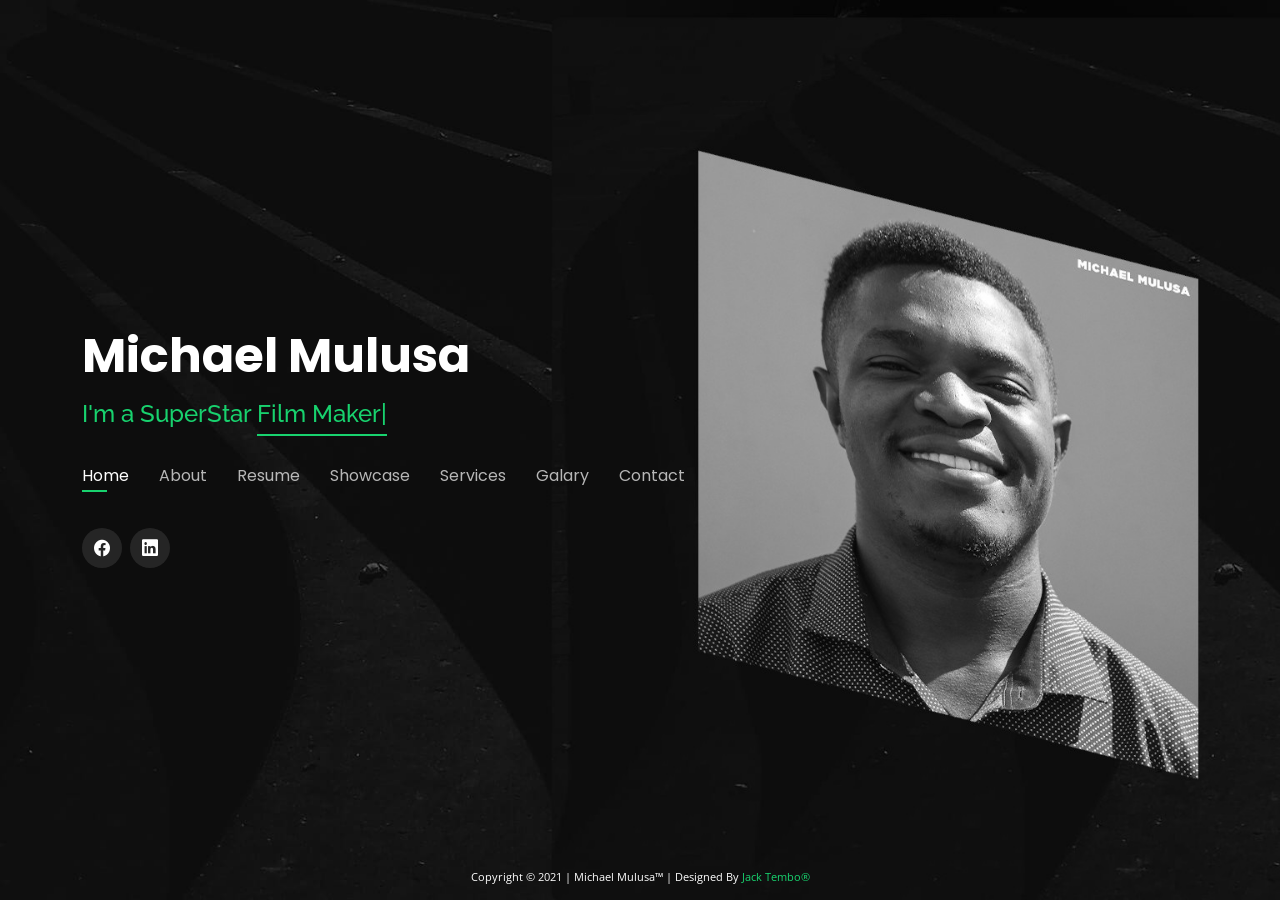
==== index.html @ eb01495d "adding typing text effect" ====
<!DOCTYPE html>
<html lang="en">

<head>
  <meta charset="utf-8">
  <meta content="width=device-width, initial-scale=1.0" name="viewport">

  <title>Michael Mulusa</title>
  <meta content="" name="description">
  <meta content="" name="keywords">

  <!-- Favicons -->
  <link href="assets/img/favicon.ico" rel="icon">
  <link href="assets/img/favicon.ico" rel="apple-touch-icon">

  <!-- Google Fonts -->
  <link href="https://fonts.googleapis.com/css?family=Open+Sans:300,300i,400,400i,600,600i,700,700i|Raleway:300,300i,400,400i,500,500i,600,600i,700,700i|Poppins:300,300i,400,400i,500,500i,600,600i,700,700i" rel="stylesheet">

  <!-- Vendor CSS Files -->
  <link href="assets/vendor/bootstrap/css/bootstrap.min.css" rel="stylesheet">
  <link href="assets/vendor/bootstrap-icons/bootstrap-icons.css" rel="stylesheet">
  <link href="assets/vendor/boxicons/css/boxicons.min.css" rel="stylesheet">
  <link href="assets/vendor/glightbox/css/glightbox.min.css" rel="stylesheet">
  <link href="assets/vendor/remixicon/remixicon.css" rel="stylesheet">
  <link href="assets/vendor/swiper/swiper-bundle.min.css" rel="stylesheet">

  <!-- Main CSS File -->
  <link href="assets/css/style.css" rel="stylesheet">

  <!-- =======================================================
  * Web Name: Michael Mulusa's site - v1.0.0
  * Developer URL: https://www.jacktembo.com
  * Author: Jack Tembo
  * License: https://www.jacktembo.com
  ======================================================== -->
</head>

<style>
.contact-link {
  color: lightgrey;
}

td, th {
  border: 1px solid grey;
  padding: 0.05rem;
  text-align: center;
}
th {
  color: #18d26e;
}
</style>

<body>

  <!-- ======= Header ======= -->
  <header id="header">
    <div class="container">

      <h1><a href="index.html">Michael Mulusa</a></h1>
      <!-- Uncomment below if you prefer to use an image logo -->
      <!-- <a href="index.html" class="mr-auto"><img src="assets/img/logo.png" alt="" class="img-fluid"></a> -->
      <h2 class="">I'm a SuperStar <span class="typeText"></span></h2>

      <nav id="navbar" class="navbar">
        <ul>
          <li><a class="nav-link active" href="#header">Home</a></li>
          <li><a class="nav-link" href="#about">About</a></li>
          <li><a class="nav-link" href="#resume">Resume</a></li>
          <li><a class="nav-link" href="#reel">Showcase</a></li>
          <li><a class="nav-link" href="#services">Services</a></li>
          <li><a class="nav-link" href="#portfolio">Galary</a></li>
          <li><a class="nav-link" href="#contact">Contact</a></li>
        </ul>
        <i class="bi bi-list mobile-nav-toggle"></i>
      </nav><!-- .navbar -->

      <div class="social-links">
        <a href="https://www.facebook.com/MichaelMulusaM" class="facebook"><i class="bi bi-facebook"></i></a>
        <a href="https://www.linkedin.com/in/michael-mulusa-457606136" class="linkedin"><i class="bi bi-linkedin"></i></a>
      </div>

    </div>
  </header><!-- End Header -->

  <!-- ======= About Section ======= -->
  <section id="about" class="about">

    <!-- ======= About Me ======= -->
    <div class="about-me container">

      <div class="section-title">
        <h2>About</h2>
        <p>Learn more about me</p>
      </div>

      <div class="row">
        <div class="col-lg-4" data-aos="fade-right">
          <img src="assets/img/on-mic.jpg" class="img-fluid" alt="">
        </div>
        <div class="col-lg-8 pt-4 pt-lg-0 content" data-aos="fade-left">
          <h3>Film Maker, Speaker &amp; Author</h3>
          <p class="fst-italic">
            Michael Mulusa is a Filmmaker, Speaker, Entrepreneur and Author.
             He has featured on a variety of prominent productions such as Zuba, 
             Mpali, as well as Butuku, just to highlight a few. He is the producer
              of Imizwa – a short film that was selected for the Jordanian international
               film festivals and London lift off film festival. Michael Mulusa is 
               the writer of Mahali Pa Kuzaliwa, a film about maternal health that will be shot in
                Kenya this year. The film has won an international grant. Michael has received
                recognitions(grants) from Africa No – Filter.
          </p>
          <div class="row">
            <div class="col-lg-6">
              <ul>
                <li><i class="bi bi-chevron-right"></i> <strong>Nationality:</strong> <span>Zambian</span></li>
                <li><i class="bi bi-chevron-right"></i> <strong>Website:</strong> <span>www.michaelmulusa.com</span></li>
                <li><i class="bi bi-chevron-right"></i> <strong>Phone:</strong> <span>+260972037281</span></li>
                <li><i class="bi bi-chevron-right"></i> <strong>City:</strong> <span>Lusaka 10101, Zambia</span></li>
              </ul>
            </div>
            <div class="col-lg-6">
              <ul>
                <li><i class="bi bi-chevron-right"></i> <strong>Occupation:</strong> <span>Actor</span></li>
                <li><i class="bi bi-chevron-right"></i> <strong>Featured Film:</strong> <span>Mahhali Pa Kuzaliwa</span></li>
                <li><i class="bi bi-chevron-right"></i> <strong>PhEmailone:</strong> <span>micmulusa@gmail.com</span></li>
                <li><i class="bi bi-chevron-right"></i> <strong>Freelance:</strong> <span>Available</span></li>
              </ul>
            </div>
          </div>
          <p>
            <h3>Commercial Adverts</h3>
            Michael has been in the scenes of working with world class Companies
            such as Airtel Telecommunications, Zanaco Bank, Tradekings Groups and
            many others, to produce Commercial prodcut adverts. He has helped large
            companies outgrow their competitors by producing engaging yet attentive
            commercial adverts. This has marked the appearance of Michael Mulusa on
            various Television Platforms. In addition, He has doubly featured on 
            Mphali (DSTV), Zuba, Mushala and Amooye TV series. On the empasis, He is 
            at the retrival on ZNBC production hit series: Butuku - Season 1.
          </p>
        </div>
      </div>

    </div><!-- End About Me -->

    <!-- ======= Counts ======= -->
    <div class="counts container">

      <div class="row">

        <div class="col-lg-3 col-md-6">
          <div class="count-box">
            <i class="bi bi-emoji-smile"></i>
            <span>Actor</span>
            <p>Film Maker</p>
          </div>
        </div>

        <div class="col-lg-3 col-md-6 mt-5 mt-md-0">
          <div class="count-box">
            <i class="bi bi-journal-richtext"></i>
            <span>Writer</span>
        
            <p>Author</p>
          </div>
        </div>

        <div class="col-lg-3 col-md-6 mt-5 mt-lg-0">
          <div class="count-box">
            <i class="bi bi-headset"></i>
            <span>Speaker</span>
            
            <p>Motivational Speaker</p>
          </div>
        </div>

        <div class="col-lg-3 col-md-6 mt-5 mt-lg-0">
          <div class="count-box">
            <i class="bi bi-award"></i>
            <span>Short Film</span>
            
            <p>received Award</p>
          </div>
        </div>

      </div>

    </div><!-- End Counts -->

    <!-- ======= Skills  ======= -->
    <div class="skills container">

      <div class="section-title">
        <h2>Skills</h2>
      </div>

      <div class="row skills-content">

        <div class="col-lg-6">

          <div class="progress">
            <span class="skill">Public Speaking <i class="val"></i></span>
            <div class="progress-bar-wrap">
              <div class="progress-bar" role="progressbar" aria-valuenow="100" aria-valuemin="100" aria-valuemax="100"></div>
            </div>
          </div>

          <div class="progress">
            <span class="skill">Rapping <i class="val"></i></span>
            <div class="progress-bar-wrap">
              <div class="progress-bar" role="progressbar" aria-valuenow="100" aria-valuemin="0" aria-valuemax="100"></div>
            </div>
          </div>

          <div class="progress">
            <span class="skill">Quality Communication Skills <i class="val"></i></span>
            <div class="progress-bar-wrap">
              <div class="progress-bar" role="progressbar" aria-valuenow="100" aria-valuemin="0" aria-valuemax="100"></div>
            </div>
          </div>

        </div>

        <div class="col-lg-6">

          <div class="progress">
            <span class="skill">Footbal <i class="val"></i></span>
            <div class="progress-bar-wrap">
              <div class="progress-bar" role="progressbar" aria-valuenow="100" aria-valuemin="0" aria-valuemax="100"></div>
            </div>
          </div>

          <div class="progress">
            <span class="skill">Script Writing <i class="val"></i></span>
            <div class="progress-bar-wrap">
              <div class="progress-bar" role="progressbar" aria-valuenow="100" aria-valuemin="0" aria-valuemax="100"></div>
            </div>
          </div>

          <div class="progress">
            <span class="skill">Film Directing <i class="val"></i></span>
            <div class="progress-bar-wrap">
              <div class="progress-bar" role="progressbar" aria-valuenow="100" aria-valuemin="0" aria-valuemax="100"></div>
            </div>
          </div>

        </div>

      </div>

    </div><!-- End Skills -->

    <!-- ======= Interests ======= -->
    <div class="interests container">

      <div class="section-title">
        <h2>Interests</h2>
      </div>

      <div class="row">
        <div class="col-lg-3 col-md-4">
          <div class="icon-box">
            <i class="ri-store-line" style="color: #ffbb2c;"></i>
            <h3>Photography</h3>
          </div>
        </div>
        <div class="col-lg-3 col-md-4 mt-4 mt-md-0">
          <div class="icon-box">
            <i class="ri-bar-chart-box-line" style="color: #5578ff;"></i>
            <h3>Video Adventure</h3>
          </div>
        </div>
        <div class="col-lg-3 col-md-4 mt-4 mt-md-0">
          <div class="icon-box">
            <i class="ri-calendar-todo-line" style="color: #e80368;"></i>
            <h3>Drama</h3>
          </div>
        </div>
        <div class="col-lg-3 col-md-4 mt-4 mt-lg-0">
          <div class="icon-box">
            <i class="ri-paint-brush-line" style="color: #e361ff;"></i>
            <h3>Comedy</h3>
          </div>
        </div>
        <div class="col-lg-3 col-md-4 mt-4">
          <div class="icon-box">
            <i class="ri-database-2-line" style="color: #47aeff;"></i>
            <h3>Career Talk</h3>
          </div>
        </div>
        <div class="col-lg-3 col-md-4 mt-4">
          <div class="icon-box">
            <i class="ri-gradienter-line" style="color: #ffa76e;"></i>
            <h3>Black Lives Talk</h3>
          </div>
        </div>
        <div class="col-lg-3 col-md-4 mt-4">
          <div class="icon-box">
            <i class="ri-file-list-3-line" style="color: #11dbcf;"></i>
            <h3>Podcasting</h3>
          </div>
        </div>
        <div class="col-lg-3 col-md-4 mt-4">
          <div class="icon-box">
            <i class="ri-price-tag-2-line" style="color: #4233ff;"></i>
            <h3>Life Balancing</h3>
          </div>
        </div>

    </div><!-- End Interests -->

    <!-- ======= Testimonials ======= -->
    <div class="testimonials container">

      <div class="section-title">
        <h2>Patners</h2>
      </div>

      <div class="testimonials-slider swiper-container" data-aos="fade-up" data-aos-delay="100">
        <div class="swiper-wrapper">

          <div class="swiper-slide">
            <div class="testimonial-item">
              <p>
                <i class="bx bxs-quote-alt-left quote-icon-left"></i>
                Proin iaculis purus consequat sem cure digni ssim donec porttitora entum suscipit rhoncus. Accusantium quam, ultricies eget id, aliquam eget nibh et. Maecen aliquam, risus at semper.
                <i class="bx bxs-quote-alt-right quote-icon-right"></i>
              </p>
              <img src="assets/img/me.jpg" class="testimonial-img" alt="">
              <h3>Saul Goodman</h3>
              <h4>Ceo &amp; Founder</h4>
            </div>
          </div><!-- End testimonial item -->

          <div class="swiper-slide">
            <div class="testimonial-item">
              <p>
                <i class="bx bxs-quote-alt-left quote-icon-left"></i>
                Export tempor illum tamen malis malis eram quae irure esse labore quem cillum quid cillum eram malis quorum velit fore eram velit sunt aliqua noster fugiat irure amet legam anim culpa.
                <i class="bx bxs-quote-alt-right quote-icon-right"></i>
              </p>
              <img src="assets/img/testimonials/testimonials-2.jpg" class="testimonial-img" alt="">
              <h3>Sara Wilsson</h3>
              <h4>Designer</h4>
            </div>
          </div><!-- End testimonial item -->

          <div class="swiper-slide">
            <div class="testimonial-item">
              <p>
                <i class="bx bxs-quote-alt-left quote-icon-left"></i>
                Enim nisi quem export duis labore cillum quae magna enim sint quorum nulla quem veniam duis minim tempor labore quem eram duis noster aute amet eram fore quis sint minim.
                <i class="bx bxs-quote-alt-right quote-icon-right"></i>
              </p>
              <img src="assets/img/testimonials/testimonials-3.jpg" class="testimonial-img" alt="">
              <h3>Jena Karlis</h3>
              <h4>Store Owner</h4>
            </div>
          </div><!-- End testimonial item -->

          <div class="swiper-slide">
            <div class="testimonial-item">
              <p>
                <i class="bx bxs-quote-alt-left quote-icon-left"></i>
                Fugiat enim eram quae cillum dolore dolor amet nulla culpa multos export minim fugiat minim velit minim dolor enim duis veniam ipsum anim magna sunt elit fore quem dolore labore illum veniam.
                <i class="bx bxs-quote-alt-right quote-icon-right"></i>
              </p>
              <img src="assets/img/testimonials/testimonials-4.jpg" class="testimonial-img" alt="">
              <h3>Matt Brandon</h3>
              <h4>Freelancer</h4>
            </div>
          </div><!-- End testimonial item -->

          <div class="swiper-slide">
            <div class="testimonial-item">
              <p>
                <i class="bx bxs-quote-alt-left quote-icon-left"></i>
                Quis quorum aliqua sint quem legam fore sunt eram irure aliqua veniam tempor noster veniam enim culpa labore duis sunt culpa nulla illum cillum fugiat legam esse veniam culpa fore nisi cillum quid.
                <i class="bx bxs-quote-alt-right quote-icon-right"></i>
              </p>
              <img src="assets/img/testimonials/testimonials-5.jpg" class="testimonial-img" alt="">
              <h3>John Larson</h3>
              <h4>Entrepreneur</h4>
            </div>
          </div><!-- End testimonial item -->

        </div>
        <div class="swiper-pagination"></div>
      </div>

      <div class="owl-carousel testimonials-carousel">

      </div>

    </div><!-- End Testimonials  -->

  </section><!-- End About Section -->

  <!-- ======= Resume Section ======= -->
  <section id="resume" class="resume">
    <div class="container">

      <div class="section-title">
        <h2>Resume</h2>
        <p>Check My Resume</p>
      </div>

      <div class="row">
        <div class="col-lg-6">
          <h3 class="resume-title">Sumary</h3>
          <div class="resume-item pb-0">
            <h4>Television</h4>
            <p><em>Innovative and deadline-driven Film Maker with ultimate years of experience in public speaking and producing world-centered films & Commercials from initial concept to final, polished deliverable.</em></p>
            <p>
            <table>
              <th>Adventure</th>
              <th>Role</th>
              <th>Director Network</th>
              <tr>
                <td>Zuba Season 3</td>
                <td>Guest Star</td>
                <td>Nancy Handabile - Zambezi M.</td>
              </tr>
              <tr>
                <td>Zuba Season 4</td>
                <td>Guest Star</td>
                <td>Mark Mwanamwalye ZM.</td>
              </tr>
              <tr>
                <td>Mpali Season 2</td>
                <td>Guest Star</td>
                <td>Frank Sibbuku - Zambezi Magic</td>
              </tr>
              <tr>
                <td>Butuku Season 1</td>
                <td>Recurring</td>
                <td>Henry J. Sakala - ZNBC</td>
              </tr>
              <tr>
                <td>The Boss Season 1</td>
                <td>Recurring</td>
                <td>Isaac Phiri - Zambezi Magic</td>
              </tr>
              <tr>
                <td>Amooye Season 2</td>
                <td>Recurring</td>
                <td>Zambezi Magic</td>
              </tr>
            </table>
            </p>
            <p>
              <div class="radio">
                <p>
                  <h4>Radio Broadcasts</h4>
                </p>
                <table>
                  <th>Adventure</th>
                  <th>Role</th>
                  <th>Network</th>
                  <tr>
                    <td>Early Childhood Marriage Audio Drama</td>
                    <td>Writer & Producer</td>
                    <td>Good Neighbours Zambia NGO</td>
                  </tr>
                  <tr>
                    <td>Peer Pressure Audio Drama</td>
                    <td>Writer & Producer</td>
                    <td>Good Neighbours Zambia NGO<td>
                  </tr>
                  <tr>
                    <td>Early Pregnancy Audio Drama</td>
                    <td>Writer & Producer</td>
                    <td>Good Neighbours Zambia NGO</td>
                  </tr>
                  <tr>
                    <td>Defilement Audio Drama</td>
                    <td>Writer & Producer</td>
                    <td>Good Neighbours Zambia NGO</td>
                  </tr>
                  <tr>
                    <td>Puberty & Importance of Educatio AID</td>
                    <td>Writer & Producer</td>
                    <td>Good Neighbours Zambia NGO</td>
                  </tr>
                  <tr>
                    <td>Substance Abuse Audio Drama</td>
                    <td>Writer & Producer</td>
                    <td>Good Neighbours Zambia NGO</td>
                  </tr>
                  <tr>
                    <td>Careers And Jingo</td>
                    <td>Voice Over Artist</td>
                    <td>UNZA Radio</td>
                  </tr>
                </table>
              </div>
            </p>
          </div>

          <h3 class="resume-title">Training</h3>
          <div class="resume-item">
            <h4>Script Writting</h4>
            <h5>Youth Film Platform (Kenya)</h5>
            <p><em>Instructor: Rachael Njeri Wainaina</em></p>
          </div>
          <div class="resume-item">
            <h4>Directing</h4>
            <h5>Youth Film Platform (Kenya)</h5>
            <p><em>Instructor: Femi Okedore</em></p>
          </div>
          <div class="resume-item">
            <h4>Acting</h4>
            <h5>Youth Film Platform (Kenya)</h5>
            <p><em>Instructor: Rachael Njeri Wainaina</em></p>
          </div>
          <div class="resume-item">
            <h4>Career Management</h4>
            <h5>HollyWood Winners Circle</h5>
            <p><em>Instructor: Wendy Alane Wright</em></p>
          </div>
          
        </div>
        <div class="col-lg-6">
          <h3 class="resume-title">Ultimate Involvement</h3>
          <div class="resume-item">
            <h4>Film</h4>
            <h5>Featured Films/Videos</h5>
            <p><em>Fim Productions involved</em></p>
            <p>
              <table>
                <th>Adventure</th>
                <th>Role</th>
                <th>Network</th>
                <tr>
                  <td>Mahhali Pa Kuzaliwa (Birthplace)</td>
                  <td>Writer</td>
                  <td>Youth Film Platform Africa</td>
                </tr>
                <tr>
                  <td>Can They See Us</td>
                  <td>Supporting</td>
                  <td>Centinental Media</td>
                </tr>
                <tr>
                  <td>Msitu</td>
                  <td>Supporting</td>
                  <td>Youth Film Platform Africa</td>
                </tr>
                <tr>
                  <td>IMIZWA</td>
                  <td>Lead</td>
                  <td>LOLLYPOPS & SHERBET</td>
                </tr>
                <tr>
                  <td>Mushala 2</td>
                  <td>Supporting</td>
                  <td>Muvi TV</td>
                </tr>
                <tr>
                  <td>IMIZWA</td>
                  <td>Director</td>
                  <td>LOLLYPOPS & SHERBET</td>
                </tr>
                <tr>
                  <td>IMIZWA</td>
                  <td>Writer</td>
                  <td>LOLLYPOPS & SHERBET</td>
                </tr>
              </table>
            </p>
          </div>
          <div class="resume-item">
            <h4>advert Commercials</h4>
            <h5>Commercials For Companies & Organizations</h5>
            <p><em>Below are some of the featured Commercials</em></p>
            <p>
            <table>
              <th>Adventure</th>
              <th>Role</th>
              <th>Network</th>
              <tr>
                <td>Airtel 4G Commercial and Billboard</td>
                <td>Co-Star</td>
                <td>Kenny Mumba - Ogilvy Zambia</td>
              </tr>
              <tr>
                <td>Zanaco Commercial</td>
                <td>Lead</td>
                <td>B Block House Media</td>
              </tr>
              <tr>
                <td>Trade Kings Vatra Commercial</td>
                <td>Co-Star</td>
                <td>Giraff Media</td>
              </tr>
              <tr>
                <td>USAID Covid-19 Commercial Movie</td>
                <td>Guest Star</td>
                <td>Kulinji Makowane – 365 Media</td>
              </tr>
              <tr>
                <td>DSTV - Mwatipanga</td>
                <td>Guest Star</td>
                <td>Centinental Media</td>
              </tr>
            </table>
            </p>
          </div>
          <div class="resume-item">
            <h4>Other</h4>
            <h5>Other Involvements</h5>
            <p><em>Some of the Involvements Michael has been part of</em></p>
            <p>
            <table>
              <th>Adventure</th>
              <th>Role</th>
              <th>Network</th>
              <tr>
                <td>Motivational Speech</td>
                <td>Guest Speaker</td>
                <td>QTV</td>
              </tr>
              <tr>
                <td>Motivational Speech</td>
                <td>Guest Speaker</td>
                <td>Life TV</td>
              </tr>
              <tr>
                <td>Advocacy</td>
                <td>Hub Lead</td>
                <td>Global Platform - Action Aid Zambia</td>
              </tr>
              <tr>
                <td>YALDA</td>
                <td>Communication & Publication Team Writer</td>
                <td>Africa (Centinental)</td>
              </tr>
            </table>
            <div class="my-skills">
              <p>
                <h4>Skills/MISC</h4>
              </p>
              <ul>
                <li>Public Speaking</li>
                <li>Playing Soccer</li>
                <li>Rapping</li>
                <li>Good With Dogs</li>
                <li>Good With Kids</li>
                <li>Good Communication Skills</li>
              </ul>
            </div>
            </p>
          </div>
        </div>
      </div>

    </div>
  </section><!-- End Resume Section -->

  <!-- ======= Reel Section -->
  <section class="reel" id="reel">
    <div class="parent">
      <div class="video-player">
        <iframe  src="https://www.youtube.com/embed/cGGNVXQxeq8" title="YouTube video player" frameborder="0" allow="accelerometer; autoplay; clipboard-write; encrypted-media; gyroscope; picture-in-picture" allowfullscreen></iframe>
      </div>
      <div class="video-player">
        <iframe  src="https://www.youtube.com/embed/VVdDbe3p0xQ" title="YouTube video player" frameborder="0" allow="accelerometer; autoplay; clipboard-write; encrypted-media; gyroscope; picture-in-picture" allowfullscreen></iframe>
      </div>
      <div class="video-player">
        <iframe  src="https://www.youtube.com/embed/MSpA6pO9o3U" title="YouTube video player" frameborder="0" allow="accelerometer; autoplay; clipboard-write; encrypted-media; gyroscope; picture-in-picture" allowfullscreen></iframe>
      </div>
      <div class="video-player">
        <iframe  src="https://www.youtube.com/embed/n2kLSyvbetc" title="YouTube video player" frameborder="0" allow="accelerometer; autoplay; clipboard-write; encrypted-media; gyroscope; picture-in-picture" allowfullscreen></iframe>
      </div>
      <div class="video-player">
        <iframe  src="https://www.youtube.com/embed/HnDjfMDQnn4" title="YouTube video player" frameborder="0" allow="accelerometer; autoplay; clipboard-write; encrypted-media; gyroscope; picture-in-picture" allowfullscreen></iframe>
      </div>
      <div class="video-player">
        <iframe  src="https://www.youtube.com/embed/ZNPmWg7-2TI" title="YouTube video player" frameborder="0" allow="accelerometer; autoplay; clipboard-write; encrypted-media; gyroscope; picture-in-picture" allowfullscreen></iframe>
      </div>
      <div class="video-player">
        <iframe  src="https://www.youtube.com/embed/dIjJBx0B6-M" title="YouTube video player" frameborder="0" allow="accelerometer; autoplay; clipboard-write; encrypted-media; gyroscope; picture-in-picture" allowfullscreen></iframe>
      </div>
      <div class="video-player">
        <iframe  src="https://www.youtube.com/embed/gPEqMPEWfkA" title="YouTube video player" frameborder="0" allow="accelerometer; autoplay; clipboard-write; encrypted-media; gyroscope; picture-in-picture" allowfullscreen></iframe>
      </div>
      <div class="video-player">
        <iframe  src="https://www.youtube.com/embed/vgTptcdNvrw" title="YouTube video player" frameborder="0" allow="accelerometer; autoplay; clipboard-write; encrypted-media; gyroscope; picture-in-picture" allowfullscreen></iframe>
      </div>
      <div class="video-player">
        <iframe  src="https://www.youtube.com/embed/W8a1h0lqm0g" title="YouTube video player" frameborder="0" allow="accelerometer; autoplay; clipboard-write; encrypted-media; gyroscope; picture-in-picture" allowfullscreen></iframe>
      </div>
    </div>
  </section>
  <!-- ======= Services Section ======= -->
  <section id="services" class="services">
    <div class="container">

      <div class="section-title">
        <h2>Services</h2>
        <p>My Services</p>
      </div>

      <div class="row">
        <div class="col-lg-4 col-md-6 d-flex align-items-stretch">
          <div class="icon-box">
            <div class="icon"><i class="bx bxl-dribbble"></i></div>
            <h4><a href="">Public Speaking</a></h4>
            <p>Do you have a Fantastic event and you are looking for a mastermind Speaker?
              no more worries. Book Michael Mulusa for such event.
            </p>
          </div>
        </div>

        <div class="col-lg-4 col-md-6 d-flex align-items-stretch mt-4 mt-md-0">
          <div class="icon-box">
            <div class="icon"><i class="bx bx-file"></i></div>
            <h4><a href="">Film Making</a></h4>
            <p>
              As a telented film maker/director, Michael can create an eye catching Film
              for the purpose of team work.
            </p>
          </div>
        </div>

        <div class="col-lg-4 col-md-6 d-flex align-items-stretch mt-4 mt-lg-0">
          <div class="icon-box">
            <div class="icon"><i class="bx bx-tachometer"></i></div>
            <h4><a href="">Voice Overing</a></h4>
            <p>
              Voice Overs have never been easy. That's where Michael comes to the rescule.
              Hire Michael to spice up your Audio or Video recording.Get to experience
              the Voice-Over-artist with an extraordinary acsent.
            </p>
          </div>
        </div>

        <div class="col-lg-4 col-md-6 d-flex align-items-stretch mt-4">
          <div class="icon-box">
            <div class="icon"><i class="bx bx-world"></i></div>
            <h4><a href="">Motivation Talk</a></h4>
            <p>
              Do you feel that you need to hire someone for a stream of motivation talk?
              well, you are at the right place. Hire Michael for an occassion of motivation
              madness.
            </p>
          </div>
        </div>

        <div class="col-lg-4 col-md-6 d-flex align-items-stretch mt-4">
          <div class="icon-box">
            <div class="icon"><i class="bx bx-slideshow"></i></div>
            <h4><a href="">Drama Making</a></h4>
            <p>
              As someone who has featured in world class Drama Series, Michael can create 
              a drama show that makes everybody stunning.
            </p>
          </div>
        </div>

        <div class="col-lg-4 col-md-6 d-flex align-items-stretch mt-4">
          <div class="icon-box">
            <div class="icon"><i class="bx bx-arch"></i></div>
            <h4><a href="">Advert Creation</a></h4>
            <p>
              With the Ultimate experience of Advert Commercials for large companies and 
              organizations such as TradeKings Group, Airtel, and many others, Michael
              guarantees your advert to be impactiful.
            </p>
          </div>
        </div>

      </div>

    </div>
  </section><!-- End Services Section -->

  <!-- ======= Portfolio Section ======= -->
  <section id="portfolio" class="portfolio">
    <div class="container">

      <div class="section-title">
        <h2>Galary</h2>
        <p>My Works</p>
      </div>

      <div class="row">
        <div class="col-lg-12 d-flex justify-content-center">
          <ul id="portfolio-flters">
            <li data-filter="*" class="filter-active">All</li>
            <li data-filter=".filter-app">App</li>
            <li data-filter=".filter-card">Card</li>
            <li data-filter=".filter-web">Web</li>
          </ul>
        </div>
      </div>

      <div class="row portfolio-container">

        <div class="col-lg-4 col-md-6 portfolio-item filter-app">
          <div class="portfolio-wrap">
            <img src="assets/img/portfolio/portfolio-1.jpg" class="img-fluid" alt="">
            <div class="portfolio-info">
              <h4>App 1</h4>
              <p>App</p>
              <div class="portfolio-links">
                <a href="assets/img/portfolio/portfolio-1.jpg" data-gallery="portfolioGallery" class="portfolio-lightbox" title="App 1"><i class="bx bx-plus"></i></a>
                <a href="portfolio-details.html" data-gallery="portfolioDetailsGallery" data-glightbox="type: external" class="portfolio-details-lightbox" title="Portfolio Details"><i class="bx bx-link"></i></a>
              </div>
            </div>
          </div>
        </div>

        <div class="col-lg-4 col-md-6 portfolio-item filter-web">
          <div class="portfolio-wrap">
            <img src="assets/img/portfolio/portfolio-2.jpg" class="img-fluid" alt="">
            <div class="portfolio-info">
              <h4>Web 3</h4>
              <p>Web</p>
              <div class="portfolio-links">
                <a href="assets/img/portfolio/portfolio-2.jpg" data-gallery="portfolioGallery" class="portfolio-lightbox" title="Web 3"><i class="bx bx-plus"></i></a>
                <a href="portfolio-details.html" data-gallery="portfolioDetailsGallery" data-glightbox="type: external" class="portfolio-details-lightbox" title="Portfolio Details"><i class="bx bx-link"></i></a>
              </div>
            </div>
          </div>
        </div>

        <div class="col-lg-4 col-md-6 portfolio-item filter-app">
          <div class="portfolio-wrap">
            <img src="assets/img/portfolio/portfolio-3.jpg" class="img-fluid" alt="">
            <div class="portfolio-info">
              <h4>App 2</h4>
              <p>App</p>
              <div class="portfolio-links">
                <a href="assets/img/portfolio/portfolio-3.jpg" data-gallery="portfolioGallery" class="portfolio-lightbox" title="App 2"><i class="bx bx-plus"></i></a>
                <a href="portfolio-details.html" data-gallery="portfolioDetailsGallery" data-glightbox="type: external" class="portfolio-details-lightbox" title="Portfolio Details"><i class="bx bx-link"></i></a>
              </div>
            </div>
          </div>
        </div>

        <div class="col-lg-4 col-md-6 portfolio-item filter-card">
          <div class="portfolio-wrap">
            <img src="assets/img/portfolio/portfolio-4.jpg" class="img-fluid" alt="">
            <div class="portfolio-info">
              <h4>Card 2</h4>
              <p>Card</p>
              <div class="portfolio-links">
                <a href="assets/img/portfolio/portfolio-4.jpg" data-gallery="portfolioGallery" class="portfolio-lightbox" title="Card 2"><i class="bx bx-plus"></i></a>
                <a href="portfolio-details.html" data-gallery="portfolioDetailsGallery" data-glightbox="type: external" class="portfolio-details-lightbox" title="Portfolio Details"><i class="bx bx-link"></i></a>
              </div>
            </div>
          </div>
        </div>

        <div class="col-lg-4 col-md-6 portfolio-item filter-web">
          <div class="portfolio-wrap">
            <img src="assets/img/portfolio/portfolio-5.jpg" class="img-fluid" alt="">
            <div class="portfolio-info">
              <h4>Web 2</h4>
              <p>Web</p>
              <div class="portfolio-links">
                <a href="assets/img/portfolio/portfolio-5.jpg" data-gallery="portfolioGallery" class="portfolio-lightbox" title="Web 2"><i class="bx bx-plus"></i></a>
                <a href="portfolio-details.html" data-gallery="portfolioDetailsGallery" data-glightbox="type: external" class="portfolio-details-lightbox" title="Portfolio Details"><i class="bx bx-link"></i></a>
              </div>
            </div>
          </div>
        </div>

        <div class="col-lg-4 col-md-6 portfolio-item filter-app">
          <div class="portfolio-wrap">
            <img src="assets/img/portfolio/portfolio-6.jpg" class="img-fluid" alt="">
            <div class="portfolio-info">
              <h4>App 3</h4>
              <p>App</p>
              <div class="portfolio-links">
                <a href="assets/img/portfolio/portfolio-6.jpg" data-gallery="portfolioGallery" class="portfolio-lightbox" title="App 3"><i class="bx bx-plus"></i></a>
                <a href="portfolio-details.html" data-gallery="portfolioDetailsGallery" data-glightbox="type: external" class="portfolio-details-lightbox" title="Portfolio Details"><i class="bx bx-link"></i></a>
              </div>
            </div>
          </div>
        </div>

        <div class="col-lg-4 col-md-6 portfolio-item filter-card">
          <div class="portfolio-wrap">
            <img src="assets/img/portfolio/portfolio-7.jpg" class="img-fluid" alt="">
            <div class="portfolio-info">
              <h4>Card 1</h4>
              <p>Card</p>
              <div class="portfolio-links">
                <a href="assets/img/portfolio/portfolio-7.jpg" data-gallery="portfolioGallery" class="portfolio-lightbox" title="Card 1"><i class="bx bx-plus"></i></a>
                <a href="portfolio-details.html" data-gallery="portfolioDetailsGallery" data-glightbox="type: external" class="portfolio-details-lightbox" title="Portfolio Details"><i class="bx bx-link"></i></a>
              </div>
            </div>
          </div>
        </div>

        <div class="col-lg-4 col-md-6 portfolio-item filter-card">
          <div class="portfolio-wrap">
            <img src="assets/img/portfolio/portfolio-8.jpg" class="img-fluid" alt="">
            <div class="portfolio-info">
              <h4>Card 3</h4>
              <p>Card</p>
              <div class="portfolio-links">
                <a href="assets/img/portfolio/portfolio-8.jpg" data-gallery="portfolioGallery" class="portfolio-lightbox" title="Card 3"><i class="bx bx-plus"></i></a>
                <a href="portfolio-details.html" data-gallery="portfolioDetailsGallery" data-glightbox="type: external" class="portfolio-details-lightbox" title="Portfolio Details"><i class="bx bx-link"></i></a>
              </div>
            </div>
          </div>
        </div>

        <div class="col-lg-4 col-md-6 portfolio-item filter-web">
          <div class="portfolio-wrap">
            <img src="assets/img/portfolio/portfolio-9.jpg" class="img-fluid" alt="">
            <div class="portfolio-info">
              <h4>Web 3</h4>
              <p>Web</p>
              <div class="portfolio-links">
                <a href="assets/img/portfolio/portfolio-9.jpg" data-gallery="portfolioGallery" class="portfolio-lightbox" title="Web 3"><i class="bx bx-plus"></i></a>
                <a href="portfolio-details.html" data-gallery="portfolioDetailsGallery" data-glightbox="type: external" class="portfolio-details-lightbox" title="Portfolio Details"><i class="bx bx-link"></i></a>
              </div>
            </div>
          </div>
        </div>

      </div>

    </div>
  </section><!-- End Portfolio Section -->

  <!-- ======= Contact Section ======= -->
  <section id="contact" class="contact">
    <div class="container">

      <div class="section-title">
        <h2>Contact</h2>
        <p>Talk To Me</p>
      </div>

      <div class="row mt-2">

        <div class="col-md-6 d-flex align-items-stretch">
          <div class="info-box">
            <i class="bx bx-map"></i>
            <h3>My Address</h3>
            <p>Lusaka 10101 Zambia</p>
          </div>
        </div>

        <div class="col-md-6 mt-4 mt-md-0 d-flex align-items-stretch">
          <div class="info-box">
            <i class="bx bx-share-alt"></i>
            <h3>Social Profiles</h3>
            <div class="social-links">
              <a href="https://www.facebook.com/MichaelMulusaM" class="facebook"><i class="bi bi-facebook"></i></a>
             <a href="https://www.linkedin.com/in/michael-mulusa-457606136" class="linkedin"><i class="bi bi-linkedin"></i></a>
            </div>
          </div>
        </div>

        <div class="col-md-6 mt-4 d-flex align-items-stretch">
          <div class="info-box">
            <i class="bx bx-envelope"></i>
            <h3>Email Me</h3>
            <p><a class="contact-link" href="mailto:micmulusa@gmail.com">micmulusa@gmail.com</a></p>
          </div>
        </div>
        <div class="col-md-6 mt-4 d-flex align-items-stretch">
          <div class="info-box">
            <i class="bx bx-phone-call"></i>
            <h3>Call Me</h3>
            <p><a class="contact-link" href="tel://+260972037281">+260972037281</a></p>
          </div>
        </div>
      </div>

      <form action="https://formspree.io/f/mvodbleg" method="post" role="form" class="php-email-form mt-4">
        <div class="row">
          <div class="col-md-6 form-group">
            <input type="text" name="name" class="form-control" id="name" placeholder="Your Name" required>
          </div>
          <div class="col-md-6 form-group mt-3 mt-md-0">
            <input type="email" class="form-control" name="email" id="email" placeholder="Your Email" required>
          </div>
        </div>
        <div class="form-group mt-3">
          <input type="text" class="form-control" name="subject" id="subject" placeholder="Subject" required>
        </div>
        <div class="form-group mt-3">
          <textarea class="form-control" name="message" rows="5" placeholder="Message" required></textarea>
        </div>
        
        <div class="text-center"><button type="submit">Send Message</button></div>
      </form>

    </div>
  </section><!-- End Contact Section -->

  <div class="credits">
    <!-- All the links in the footer should remain intact. -->
    <!-- You can delete the links only if Jack Tembo permitted you. -->
    <!-- Licensing information: https://jacktembo.com/ -->
  
    Copyright &copy; 2021 | Michael Mulusa&trade; | Designed By <a href="https://www.jacktembo.com">Jack Tembo&REG;</a>
  </div>
  <script>
    var typeText = document.querySelector(".typeText")
var textToBeTyped = "Film Maker & Author From Lusaka"
var index = 0, isAdding = true

function playAnim() {
  setTimeout(function () {
    // set the text of typeText to a substring of the text to be typed using index.
    typeText.innerText = textToBeTyped.slice(0, index)
    if (isAdding) {
      // adding text
      if (index > textToBeTyped.length) {
        // no more text to add
        isAdding = false
        //break: wait 2s before playing again
        setTimeout(function () {
          playAnim()
        }, 2000)
        return
      } else {
        // increment index by 1
        index++
      }
    } else {
      // removing text
      if (index === 0) {
        // no more text to remove
        isAdding = true
      } else {
        // decrement index by 1
        index--
      }
    }
    // call itself
    playAnim()
  }, 120)
}
// start animation
playAnim()
  </script>
  <!-- Vendor JS Files -->
  <script src="assets/vendor/bootstrap/js/bootstrap.bundle.min.js"></script>
  <script src="assets/vendor/glightbox/js/glightbox.min.js"></script>
  <script src="assets/vendor/isotope-layout/isotope.pkgd.min.js"></script>
  <script src="assets/vendor/php-email-form/validate.js"></script>
  <script src="assets/vendor/purecounter/purecounter.js"></script>
  <script src="assets/vendor/swiper/swiper-bundle.min.js"></script>
  <script src="assets/vendor/waypoints/noframework.waypoints.js"></script>

  <!-- Main JS File -->
  <script src="assets/js/main.js"></script>

</body>

</html>
---- assets/css/style.css ----
/**
* Website Name: Michael Mulusa's Website
* Developer URL: https://www.jacktembo.com
* Author: Jack Tembo
* License: https://www.jacktebo.com
*/

/*--------------------------------------------------------------
# General
--------------------------------------------------------------*/
body {
  font-family: "Open Sans", sans-serif;
  background-color: #040404;
  color: #fff;
  position: relative;
  background: transparent;
}

body::before {
  content: "";
  position: fixed;
  background: #040404 url("../img/bg.jpg") top right no-repeat;
  background-size: cover;
  left: 0;
  right: 0;
  top: 0;
  height: 100vh;
  z-index: -1;
}

@media (min-width: 1024px) {
  body::before {
    background-attachment: fixed;
  }
}

a {
  color: #18d26e;
  text-decoration: none;
}

a:hover {
  color: #35e888;
  text-decoration: none;
}

h1,
h2,
h3,
h4,
h5,
h6 {
  font-family: "Raleway", sans-serif;
}

/*--------------------------------------------------------------
# Header
--------------------------------------------------------------*/
#header {
  transition: ease-in-out 0.3s;
  position: relative;
  height: 100vh;
  display: flex;
  align-items: center;
  z-index: 997;
  overflow-y: auto;
}

#header * {
  transition: ease-in-out 0.3s;
}

#header h1 {
  font-size: 48px;
  margin: 0;
  padding: 0;
  line-height: 1;
  font-weight: 700;
  font-family: "Poppins", sans-serif;
}

#header h1 a,
#header h1 a:hover {
  color: #fff;
  line-height: 1;
  display: inline-block;
}

#header h2 {
  font-size: 24px;
  margin-top: 20px;
  color: #18d26e;
}

#header h2 span {
  color: #18d26e;
  border-bottom: 2px solid #18d26e;
  padding-bottom: 6px;
}

#header img {
  padding: 0;
  margin: 0;
}

#header .social-links {
  margin-top: 40px;
  display: flex;
}

#header .social-links a {
  font-size: 16px;
  display: flex;
  justify-content: center;
  align-items: center;
  background: rgba(255, 255, 255, 0.1);
  color: #fff;
  line-height: 1;
  margin-right: 8px;
  border-radius: 50%;
  width: 40px;
  height: 40px;
}

#header .social-links a:hover {
  background: #18d26e;
}

@media (max-width: 992px) {
  #header h1 {
    font-size: 36px;
  }
  #header h2 {
    font-size: 20px;
    line-height: 30px;
  }
  #header .social-links {
    margin-top: 15px;
  }
  #header .container {
    display: flex;
    flex-direction: column;
    align-items: center;
  }
}

/* Header Top */
#header.header-top {
  height: 80px;
  position: fixed;
  left: 0;
  top: 0;
  right: 0;
  background: rgba(0, 0, 0, 0.9);
}

#header.header-top .social-links,
#header.header-top h2 {
  display: none;
}

#header.header-top h1 {
  margin-right: auto;
  font-size: 36px;
}

#header.header-top .container {
  display: flex;
  align-items: center;
}

#header.header-top .navbar {
  margin: 0;
}

@media (max-width: 768px) {
  #header.header-top {
    height: 60px;
  }
  #header.header-top h1 {
    font-size: 26px;
  }
}

/*--------------------------------------------------------------
# Navigation Menu
--------------------------------------------------------------*/
/**
* Desktop Navigation 
*/
.navbar {
  padding: 0;
  margin-top: 35px;
}

.navbar ul {
  margin: 0;
  padding: 0;
  display: flex;
  list-style: none;
  align-items: center;
}

.navbar li {
  position: relative;
}

.navbar li + li {
  margin-left: 30px;
}

.navbar a,
.navbar a:focus {
  display: flex;
  align-items: center;
  justify-content: space-between;
  padding: 0;
  font-family: "Poppins", sans-serif;
  font-size: 16px;
  font-weight: 400;
  color: rgba(255, 255, 255, 0.7);
  white-space: nowrap;
  transition: 0.3s;
}

.navbar a i,
.navbar a:focus i {
  font-size: 12px;
  line-height: 0;
  margin-left: 5px;
}

.navbar a:before {
  content: "";
  position: absolute;
  width: 0;
  height: 2px;
  bottom: -4px;
  left: 0;
  background-color: #18d26e;
  visibility: hidden;
  width: 0px;
  transition: all 0.3s ease-in-out 0s;
}

.navbar a:hover:before,
.navbar li:hover > a:before,
.navbar .active:before {
  visibility: visible;
  width: 25px;
}

.navbar a:hover,
.navbar .active,
.navbar .active:focus,
.navbar li:hover > a {
  color: #fff;
}

/**
* Mobile Navigation 
*/
.mobile-nav-toggle {
  color: #fff;
  font-size: 28px;
  cursor: pointer;
  display: none;
  line-height: 0;
  transition: 0.5s;
  position: fixed;
  right: 15px;
  top: 15px;
}

@media (max-width: 991px) {
  .mobile-nav-toggle {
    display: block;
  }
  .navbar ul {
    display: none;
  }
}

.navbar-mobile {
  position: fixed;
  overflow: hidden;
  top: 0;
  right: 0;
  left: 0;
  bottom: 0;
  background: rgba(0, 0, 0, 0.9);
  transition: 0.3s;
  z-index: 999;
  margin-top: 0;
}

.navbar-mobile .mobile-nav-toggle {
  position: absolute;
  top: 15px;
  right: 15px;
}

.navbar-mobile ul {
  display: block;
  position: absolute;
  top: 55px;
  right: 15px;
  bottom: 45px;
  left: 15px;
  padding: 10px 0;
  overflow-y: auto;
  transition: 0.3s;
  border: 2px solid rgba(255, 255, 255, 0.2);
}

.navbar-mobile li {
  padding: 12px 20px;
}

.navbar-mobile li + li {
  margin: 0;
}

.navbar-mobile a {
  font-size: 16px;
  position: relative;
}
/* type Text */

.typeText::after {
  content: "|";
  animation: blink 1s infinite;
}

@keyframes blink {
  0%,
  100% {
    opacity: 1;
  }
  50% {
    opacity: 0;
  }
}
/*--------------------------------------------------------------
# Sections General
--------------------------------------------------------------*/
section {
  overflow: hidden;
  position: absolute;
  width: 100%;
  top: 140px;
  bottom: 100%;
  opacity: 0;
  transition: ease-in-out 0.4s;
  z-index: 2;
}

section.section-show {
  top: 100px;
  bottom: auto;
  opacity: 1;
  padding-bottom: 45px;
}

section .container {
  background: rgba(0, 0, 0, 0.9);
  padding: 30px;
}

@media (max-width: 768px) {
  section {
    top: 120px;
  }
  section.section-show {
    top: 80px;
  }
}

.section-title h2 {
  font-size: 14px;
  font-weight: 500;
  padding: 0;
  line-height: 1px;
  margin: 0 0 20px 0;
  letter-spacing: 2px;
  text-transform: uppercase;
  color: #aaaaaa;
  font-family: "Poppins", sans-serif;
}

.section-title h2::after {
  content: "";
  width: 120px;
  height: 1px;
  display: inline-block;
  background: #4ceb95;
  margin: 4px 10px;
}

.section-title p {
  margin: 0;
  margin: -15px 0 15px 0;
  font-size: 36px;
  font-weight: 700;
  text-transform: uppercase;
  font-family: "Poppins", sans-serif;
  color: #fff;
}

/*--------------------------------------------------------------
# About
--------------------------------------------------------------*/
.about-me .content h3 {
  font-weight: 700;
  font-size: 26px;
  color: #18d26e;
}

.about-me .content ul {
  list-style: none;
  padding: 0;
}

.about-me .content ul li {
  margin-bottom: 20px;
  display: flex;
  align-items: center;
}

.about-me .content ul strong {
  margin-right: 10px;
}

.about-me .content ul i {
  font-size: 16px;
  margin-right: 5px;
  color: #18d26e;
  line-height: 0;
}

.about-me .content p:last-child {
  margin-bottom: 0;
}

/*--------------------------------------------------------------
# Counts
--------------------------------------------------------------*/
.counts {
  padding: 70px 0 60px;
}

.counts .count-box {
  padding: 30px 30px 25px 30px;
  width: 100%;
  position: relative;
  text-align: center;
  background: rgba(255, 255, 255, 0.08);
}

.counts .count-box i {
  position: absolute;
  top: -25px;
  left: 50%;
  transform: translateX(-50%);
  font-size: 24px;
  background: rgba(255, 255, 255, 0.1);
  padding: 12px;
  color: #18d26e;
  border-radius: 50px;
  line-height: 0;
}

.counts .count-box span {
  font-size: 36px;
  display: block;
  font-weight: 600;
  color: #fff;
}

.counts .count-box p {
  padding: 0;
  margin: 0;
  font-family: "Raleway", sans-serif;
  font-size: 14px;
}

/*--------------------------------------------------------------
# Skills
--------------------------------------------------------------*/
.skills .progress {
  height: 60px;
  display: block;
  background: none;
  border-radius: 0;
}

.skills .progress .skill {
  padding: 10px 0;
  margin: 0;
  text-transform: uppercase;
  display: block;
  font-weight: 600;
  font-family: "Poppins", sans-serif;
  color: #fff;
}

.skills .progress .skill .val {
  float: right;
  font-style: normal;
}

.skills .progress-bar-wrap {
  background: rgba(255, 255, 255, 0.2);
}

.skills .progress-bar {
  width: 1px;
  height: 10px;
  transition: 0.9s;
  background-color: #18d26e;
}

/*--------------------------------------------------------------
# Interests
--------------------------------------------------------------*/
.interests .icon-box {
  display: flex;
  align-items: center;
  padding: 20px;
  background: rgba(255, 255, 255, 0.08);
  transition: ease-in-out 0.3s;
}

.interests .icon-box i {
  font-size: 32px;
  padding-right: 10px;
  line-height: 1;
}

.interests .icon-box h3 {
  font-weight: 700;
  margin: 0;
  padding: 0;
  line-height: 1;
  font-size: 16px;
  color: #fff;
}

.interests .icon-box:hover {
  background: rgba(255, 255, 255, 0.12);
}

/*--------------------------------------------------------------
# Testimonials
--------------------------------------------------------------*/
.testimonials .testimonial-item {
  box-sizing: content-box;
  min-height: 320px;
}

.testimonials .testimonial-item .testimonial-img {
  width: 90px;
  border-radius: 50%;
  margin: -40px 0 0 40px;
  position: relative;
  z-index: 2;
  border: 6px solid rgba(255, 255, 255, 0.12);
}

.testimonials .testimonial-item h3 {
  font-size: 18px;
  font-weight: bold;
  margin: 10px 0 5px 45px;
  color: #fff;
}

.testimonials .testimonial-item h4 {
  font-size: 14px;
  color: #999;
  margin: 0 0 0 45px;
}

.testimonials .testimonial-item .quote-icon-left,
.testimonials .testimonial-item .quote-icon-right {
  color: rgba(255, 255, 255, 0.25);
  font-size: 26px;
}

.testimonials .testimonial-item .quote-icon-left {
  display: inline-block;
  left: -5px;
  position: relative;
}

.testimonials .testimonial-item .quote-icon-right {
  display: inline-block;
  right: -5px;
  position: relative;
  top: 10px;
}

.testimonials .testimonial-item p {
  font-style: italic;
  margin: 0 15px 0 15px;
  padding: 20px 20px 60px 20px;
  background: rgba(255, 255, 255, 0.1);
  position: relative;
  border-radius: 6px;
  position: relative;
  z-index: 1;
}

.testimonials .swiper-pagination {
  margin-top: 20px;
  position: relative;
}

.testimonials .swiper-pagination .swiper-pagination-bullet {
  width: 12px;
  height: 12px;
  opacity: 1;
  background-color: rgba(255, 255, 255, 0.3);
}

.testimonials .swiper-pagination .swiper-pagination-bullet-active {
  background-color: #18d26e;
}

/*--------------------------------------------------------------
# Resume
--------------------------------------------------------------*/
.resume .resume-title {
  font-size: 26px;
  font-weight: 700;
  margin-top: 20px;
  margin-bottom: 20px;
  color: #fff;
}

.resume .resume-item {
  padding: 0 0 20px 20px;
  margin-top: -2px;
  border-left: 2px solid rgba(255, 255, 255, 0.2);
  position: relative;
}

.resume .resume-item h4 {
  line-height: 18px;
  font-size: 18px;
  font-weight: 600;
  text-transform: uppercase;
  font-family: "Poppins", sans-serif;
  color: #18d26e;
  margin-bottom: 10px;
}

.resume .resume-item h5 {
  font-size: 16px;
  background: rgba(255, 255, 255, 0.15);
  padding: 5px 15px;
  display: inline-block;
  font-weight: 600;
  margin-bottom: 10px;
}

.resume .resume-item ul {
  padding-left: 20px;
}

.resume .resume-item ul li {
  padding-bottom: 10px;
}

.resume .resume-item:last-child {
  padding-bottom: 0;
}

.resume .resume-item::before {
  content: "";
  position: absolute;
  width: 16px;
  height: 16px;
  border-radius: 50px;
  left: -9px;
  top: 0;
  background: #18d26e;
  border: 2px solid #18d26e;
}

/*--------------------------------------------------------------
# Services
--------------------------------------------------------------*/
.services .icon-box {
  text-align: center;
  background: rgba(204, 204, 204, 0.1);
  padding: 80px 20px;
  transition: all ease-in-out 0.3s;
}

.services .icon-box .icon {
  margin: 0 auto;
  width: 64px;
  height: 64px;
  background: #18d26e;
  border-radius: 5px;
  transition: all 0.3s ease-out 0s;
  display: flex;
  align-items: center;
  justify-content: center;
  margin-bottom: 20px;
  transform-style: preserve-3d;
}

.services .icon-box .icon i {
  color: #fff;
  font-size: 28px;
}

.services .icon-box .icon::before {
  position: absolute;
  content: "";
  left: -8px;
  top: -8px;
  height: 100%;
  width: 100%;
  background: rgba(255, 255, 255, 0.15);
  border-radius: 5px;
  transition: all 0.3s ease-out 0s;
  transform: translateZ(-1px);
}

.services .icon-box h4 {
  font-weight: 700;
  margin-bottom: 15px;
  font-size: 24px;
}

.services .icon-box h4 a {
  color: #fff;
}

.services .icon-box p {
  line-height: 24px;
  font-size: 14px;
  margin-bottom: 0;
}

.services .icon-box:hover {
  background: #18d26e;
  border-color: #18d26e;
}

.services .icon-box:hover .icon {
  background: #fff;
}

.services .icon-box:hover .icon i {
  color: #18d26e;
}

.services .icon-box:hover .icon::before {
  background: #35e888;
}

.services .icon-box:hover h4 a,
.services .icon-box:hover p {
  color: #fff;
}

/*--------------------------------------------------------------
# Portfolio
--------------------------------------------------------------*/
.portfolio .portfolio-item {
  margin-bottom: 30px;
}

.portfolio #portfolio-flters {
  padding: 0;
  margin: 0 auto 15px auto;
  list-style: none;
  text-align: center;
  border-radius: 50px;
  padding: 2px 15px;
}

.portfolio #portfolio-flters li {
  cursor: pointer;
  display: inline-block;
  padding: 8px 16px 10px 16px;
  font-size: 14px;
  font-weight: 600;
  line-height: 1;
  text-transform: uppercase;
  color: #fff;
  background: rgba(255, 255, 255, 0.1);
  margin: 0 3px 10px 3px;
  transition: all 0.3s ease-in-out;
  border-radius: 4px;
}

.portfolio #portfolio-flters li:hover,
.portfolio #portfolio-flters li.filter-active {
  background: #18d26e;
}

.portfolio #portfolio-flters li:last-child {
  margin-right: 0;
}

.portfolio .portfolio-wrap {
  transition: 0.3s;
  position: relative;
  overflow: hidden;
  z-index: 1;
  background: rgba(0, 0, 0, 0.6);
}

.portfolio .portfolio-wrap::before {
  content: "";
  background: rgba(0, 0, 0, 0.6);
  position: absolute;
  left: 30px;
  right: 30px;
  top: 30px;
  bottom: 30px;
  transition: all ease-in-out 0.3s;
  z-index: 2;
  opacity: 0;
}

.portfolio .portfolio-wrap .portfolio-info {
  opacity: 0;
  position: absolute;
  top: 0;
  left: 0;
  right: 0;
  bottom: 0;
  text-align: center;
  z-index: 3;
  transition: all ease-in-out 0.3s;
  display: flex;
  flex-direction: column;
  justify-content: center;
  align-items: center;
}

.portfolio .portfolio-wrap .portfolio-info::before {
  display: block;
  content: "";
  width: 48px;
  height: 48px;
  position: absolute;
  top: 35px;
  left: 35px;
  border-top: 3px solid #fff;
  border-left: 3px solid #fff;
  transition: all 0.5s ease 0s;
  z-index: 9994;
}

.portfolio .portfolio-wrap .portfolio-info::after {
  display: block;
  content: "";
  width: 48px;
  height: 48px;
  position: absolute;
  bottom: 35px;
  right: 35px;
  border-bottom: 3px solid #fff;
  border-right: 3px solid #fff;
  transition: all 0.5s ease 0s;
  z-index: 9994;
}

.portfolio .portfolio-wrap .portfolio-info h4 {
  font-size: 20px;
  color: #fff;
  font-weight: 600;
}

.portfolio .portfolio-wrap .portfolio-info p {
  color: #ffffff;
  font-size: 14px;
  text-transform: uppercase;
  padding: 0;
  margin: 0;
}

.portfolio .portfolio-wrap .portfolio-links {
  text-align: center;
  z-index: 4;
}

.portfolio .portfolio-wrap .portfolio-links a {
  color: #fff;
  margin: 0 2px;
  font-size: 28px;
  display: inline-block;
  transition: 0.3s;
}

.portfolio .portfolio-wrap .portfolio-links a:hover {
  color: #63eda3;
}

.portfolio .portfolio-wrap:hover::before {
  top: 0;
  left: 0;
  right: 0;
  bottom: 0;
  opacity: 1;
}

.portfolio .portfolio-wrap:hover .portfolio-info {
  opacity: 1;
}

.portfolio .portfolio-wrap:hover .portfolio-info::before {
  top: 15px;
  left: 15px;
}

.portfolio .portfolio-wrap:hover .portfolio-info::after {
  bottom: 15px;
  right: 15px;
}

/*--------------------------------------------------------------
# Portfolio Details
--------------------------------------------------------------*/
.portfolio-details {
  padding-top: 40px;
  background: rgba(0, 0, 0, 0.8);
  position: fixed;
  left: 0;
  right: 0;
  top: 0;
  bottom: 0;
  overflow-y: auto;
}

.portfolio-details .container {
  padding-top: 20px;
  padding-bottom: 40px;
}

.portfolio-details .portfolio-title {
  font-size: 26px;
  font-weight: 700;
  margin-bottom: 20px;
}

.portfolio-details .portfolio-info {
  padding-top: 45px;
}

.portfolio-details .portfolio-info h3 {
  font-size: 22px;
  font-weight: 400;
  margin-bottom: 20px;
}

.portfolio-details .portfolio-info ul {
  list-style: none;
  padding: 0;
  font-size: 15px;
}

.portfolio-details .portfolio-info ul li + li {
  margin-top: 10px;
}

.portfolio-details .portfolio-info p {
  font-size: 15px;
  padding: 15px 0 0 0;
}

@media (max-width: 992px) {
  .portfolio-details .portfolio-info {
    padding-top: 20px;
  }
}

.portfolio-details .swiper-pagination {
  margin-top: 20px;
  position: relative;
}

.portfolio-details .swiper-pagination .swiper-pagination-bullet {
  width: 12px;
  height: 12px;
  opacity: 1;
  background-color: rgba(255, 255, 255, 0.3);
}

.portfolio-details .swiper-pagination .swiper-pagination-bullet-active {
  background-color: #18d26e;
}

/*--------------------------------------------------------------
# Contact
--------------------------------------------------------------*/
.contact .info-box {
  color: #444444;
  padding: 20px;
  width: 100%;
  background: rgba(255, 255, 255, 0.08);
}

.contact .info-box i.bx {
  font-size: 24px;
  color: #18d26e;
  border-radius: 50%;
  padding: 14px;
  float: left;
  background: rgba(255, 255, 255, 0.1);
}

.contact .info-box h3 {
  font-size: 20px;
  color: rgba(255, 255, 255, 0.5);
  font-weight: 700;
  margin: 10px 0 8px 68px;
}

.contact .info-box p {
  padding: 0;
  color: #fff;
  line-height: 24px;
  font-size: 14px;
  margin: 0 0 0 68px;
}

.contact .info-box .social-links {
  margin: 5px 0 0 68px;
  display: flex;
}

.contact .info-box .social-links a {
  font-size: 18px;
  display: inline-block;
  color: #fff;
  line-height: 1;
  margin-right: 12px;
  transition: 0.3s;
}

.contact .info-box .social-links a:hover {
  color: #18d26e;
}

.contact .php-email-form {
  padding: 30px;
  background: rgba(255, 255, 255, 0.08);
}

.contact .php-email-form .error-message {
  display: none;
  background: rgba(255, 255, 255, 0.08);
  background: #ed3c0d;
  text-align: left;
  padding: 15px;
  font-weight: 600;
}

.contact .php-email-form .error-message br + br {
  margin-top: 25px;
}

.contact .php-email-form .sent-message {
  display: none;
  background: rgba(255, 255, 255, 0.08);
  background: #18d26e;
  text-align: center;
  padding: 15px;
  font-weight: 600;
}

.contact .php-email-form .loading {
  display: none;
  background: rgba(255, 255, 255, 0.08);
  text-align: center;
  padding: 15px;
}

.contact .php-email-form .loading:before {
  content: "";
  display: inline-block;
  border-radius: 50%;
  width: 24px;
  height: 24px;
  margin: 0 10px -6px 0;
  border: 3px solid #18d26e;
  border-top-color: #eee;
  -webkit-animation: animate-loading 1s linear infinite;
  animation: animate-loading 1s linear infinite;
}

.contact .php-email-form input,
.contact .php-email-form textarea {
  border-radius: 0;
  box-shadow: none;
  font-size: 14px;
  background: rgba(255, 255, 255, 0.08);
  border: 0;
  transition: 0.3s;
  color: #fff;
}

.contact .php-email-form input:focus,
.contact .php-email-form textarea:focus {
  background-color: rgba(255, 255, 255, 0.11);
}

.contact .php-email-form input::-webkit-input-placeholder,
.contact .php-email-form textarea::-webkit-input-placeholder {
  color: rgba(255, 255, 255, 0.3);
  opacity: 1;
}

.contact .php-email-form input::-moz-placeholder,
.contact .php-email-form textarea::-moz-placeholder {
  color: rgba(255, 255, 255, 0.3);
  opacity: 1;
}

.contact .php-email-form input::placeholder,
.contact .php-email-form textarea::placeholder {
  color: rgba(255, 255, 255, 0.3);
  opacity: 1;
}

.contact .php-email-form input {
  padding: 10px 15px;
}

.contact .php-email-form textarea {
  padding: 12px 15px;
}

.contact .php-email-form button[type="submit"] {
  background: #18d26e;
  border: 0;
  padding: 10px 30px;
  color: #fff;
  transition: 0.4s;
  border-radius: 4px;
}

.contact .php-email-form button[type="submit"]:hover {
  background: #15bb62;
}

@-webkit-keyframes animate-loading {
  0% {
    transform: rotate(0deg);
  }
  100% {
    transform: rotate(360deg);
  }
}

@keyframes animate-loading {
  0% {
    transform: rotate(0deg);
  }
  100% {
    transform: rotate(360deg);
  }
}

/*--------------------------------------------------------------
# Credits
--------------------------------------------------------------*/
.credits {
  position: fixed;
  right: 0;
  left: 0;
  bottom: 0;
  padding: 15px;
  text-align: center;
  font-size: 11px;
  color: #fff;
  z-index: 999999;
}

@media (max-width: 992px) {
  .credits {
    text-align: center;
    padding: 10px;
    background: rgba(0, 0, 0, 0.8);
  }
}

.credits a {
  color: #18d26e;
  transition: 0.3s;
}

.credits a:hover {
  color: #fff;
}

.credits .copyright {
  font-size: 13px;
}

.parent {
  display: flex;
  flex-direction: column;
  justify-content: center;
  align-items: center;
  background-color: rgb(20, 20, 20);
}

.video-player {
  width: 95vw;
  height: 51vw;
  margin-bottom: 2rem;
  margin-top: 1rem;
  border: 5px solid black;
}

iframe {
  width: 100%;
  height: 100%;
}

@media screen and (min-width: 768px) {
  .video-player {
    width: 60vw;
    height: 33vw;
  }
}
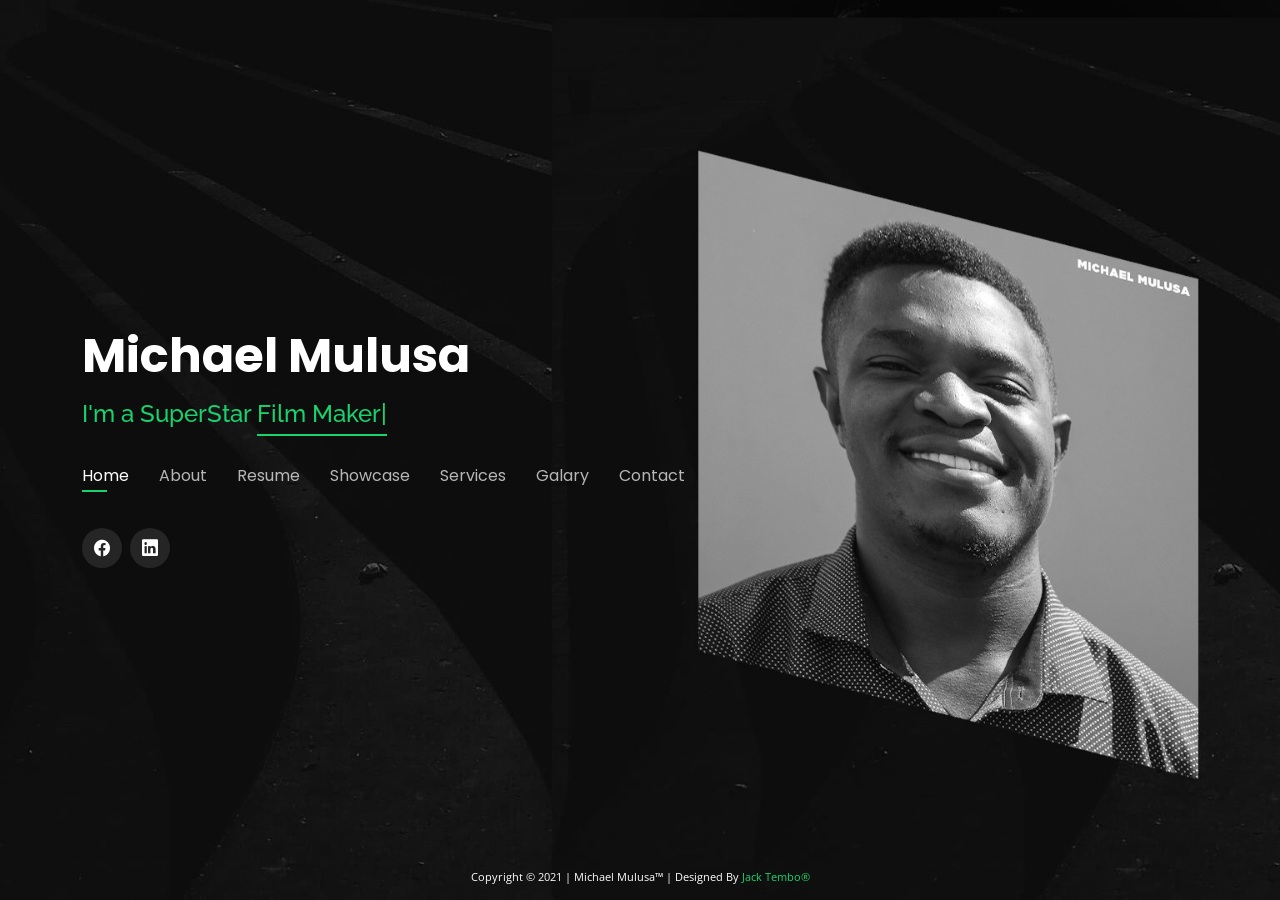
==== commit 9633a887: "completed the About dection" ====
--- a/index.html
+++ b/index.html
@@ -313,7 +313,7 @@
     <div class="testimonials container">
 
       <div class="section-title">
-        <h2>Patners</h2>
+        <h2>Partners</h2>
       </div>
 
       <div class="testimonials-slider swiper-container" data-aos="fade-up" data-aos-delay="100">
@@ -323,12 +323,13 @@
             <div class="testimonial-item">
               <p>
                 <i class="bx bxs-quote-alt-left quote-icon-left"></i>
-                Proin iaculis purus consequat sem cure digni ssim donec porttitora entum suscipit rhoncus. Accusantium quam, ultricies eget id, aliquam eget nibh et. Maecen aliquam, risus at semper.
+                harti Airtel Limited, also known as Airtel, is an Indian multinational telecommunications services company based in New Delhi, India. It operates in 18 countries across South Asia and Africa, as well as the Channel Islands. 
+                Michael has partnered with Airtel in the creation of 4G Airtel Advert.
                 <i class="bx bxs-quote-alt-right quote-icon-right"></i>
               </p>
-              <img src="assets/img/me.jpg" class="testimonial-img" alt="">
-              <h3>Saul Goodman</h3>
-              <h4>Ceo &amp; Founder</h4>
+              <img src="assets/img/testimonials/airtel.png" class="testimonial-img" alt="">
+              <h3>Airtel Zambia</h3>
+              <h4>Telecommunications</h4>
             </div>
           </div><!-- End testimonial item -->
 
@@ -336,12 +337,14 @@
             <div class="testimonial-item">
               <p>
                 <i class="bx bxs-quote-alt-left quote-icon-left"></i>
-                Export tempor illum tamen malis malis eram quae irure esse labore quem cillum quid cillum eram malis quorum velit fore eram velit sunt aliqua noster fugiat irure amet legam anim culpa.
+                TradeKings is a wholly Zambian owned business, the largest FMCG manufacturer in Zambia and are amongst the largest in Sub-Saharan Africa.
+                Michael Mulusa has been involved in the creation of 'Vatra' commercial advert
+                for TradeKings.
                 <i class="bx bxs-quote-alt-right quote-icon-right"></i>
               </p>
-              <img src="assets/img/testimonials/testimonials-2.jpg" class="testimonial-img" alt="">
-              <h3>Sara Wilsson</h3>
-              <h4>Designer</h4>
+              <img src="assets/img/testimonials/tradekings.jpg" class="testimonial-img" alt="">
+              <h3>TradeKings Group</h3>
+              <h4>Manufacturing Company</h4>
             </div>
           </div><!-- End testimonial item -->
 
@@ -349,12 +352,12 @@
             <div class="testimonial-item">
               <p>
                 <i class="bx bxs-quote-alt-left quote-icon-left"></i>
-                Enim nisi quem export duis labore cillum quae magna enim sint quorum nulla quem veniam duis minim tempor labore quem eram duis noster aute amet eram fore quis sint minim.
+                The United States Agency for International Development is an independent agency of the United States federal government that is primarily responsible for administering civilian foreign aid and development assistance.
                 <i class="bx bxs-quote-alt-right quote-icon-right"></i>
               </p>
-              <img src="assets/img/testimonials/testimonials-3.jpg" class="testimonial-img" alt="">
-              <h3>Jena Karlis</h3>
-              <h4>Store Owner</h4>
+              <img src="assets/img/testimonials/usaid.jpg" class="testimonial-img" alt="">
+              <h3>USAID</h3>
+              <h4>Agency</h4>
             </div>
           </div><!-- End testimonial item -->
 
@@ -362,12 +365,13 @@
             <div class="testimonial-item">
               <p>
                 <i class="bx bxs-quote-alt-left quote-icon-left"></i>
-                Fugiat enim eram quae cillum dolore dolor amet nulla culpa multos export minim fugiat minim velit minim dolor enim duis veniam ipsum anim magna sunt elit fore quem dolore labore illum veniam.
+                Zambia National Commercial Bank, commonly referred to by the name "Zanaco", is a commercial bank in Zambia. It is licensed by Bank of Zambia, the central bank and national banking regulator.
+                Michael has been involved in the creation of the Zanaco Commercial Advert.
                 <i class="bx bxs-quote-alt-right quote-icon-right"></i>
               </p>
-              <img src="assets/img/testimonials/testimonials-4.jpg" class="testimonial-img" alt="">
-              <h3>Matt Brandon</h3>
-              <h4>Freelancer</h4>
+              <img src="assets/img/testimonials/zanaco.jpg" class="testimonial-img" alt="">
+              <h3>ZANACO</h3>
+              <h4>Banking</h4>
             </div>
           </div><!-- End testimonial item -->
 
@@ -375,12 +379,14 @@
             <div class="testimonial-item">
               <p>
                 <i class="bx bxs-quote-alt-left quote-icon-left"></i>
-                Quis quorum aliqua sint quem legam fore sunt eram irure aliqua veniam tempor noster veniam enim culpa labore duis sunt culpa nulla illum cillum fugiat legam esse veniam culpa fore nisi cillum quid.
+                ActionAid is a global federation working for a world free from poverty and injustice. 
+                Its aim is to want to see a just, fair and sustainable world, in which everybody enjoys the right to a life of dignity, and freedom from poverty and oppression.
+            So it work to achieve social justice and gender equality, and to eradicate poverty.
                 <i class="bx bxs-quote-alt-right quote-icon-right"></i>
               </p>
-              <img src="assets/img/testimonials/testimonials-5.jpg" class="testimonial-img" alt="">
-              <h3>John Larson</h3>
-              <h4>Entrepreneur</h4>
+              <img src="assets/img/testimonials/actionaid.jpg" class="testimonial-img" alt="">
+              <h3>Action Aid</h3>
+              <h4>Aid</h4>
             </div>
           </div><!-- End testimonial item -->
 
--- a/assets/css/style.css
+++ b/assets/css/style.css
@@ -559,12 +559,18 @@
 }
 
 .testimonials .testimonial-item .testimonial-img {
-  width: 90px;
-  border-radius: 50%;
+  width: 10vw;
+  border-radius: 10%;
   margin: -40px 0 0 40px;
   position: relative;
   z-index: 2;
   border: 6px solid rgba(255, 255, 255, 0.12);
+}
+
+@media screen and (max-width: 768px) {
+  .testimonials .testimonial-item .testimonial-img {
+    width: 150px;
+  }
 }
 
 .testimonials .testimonial-item h3 {
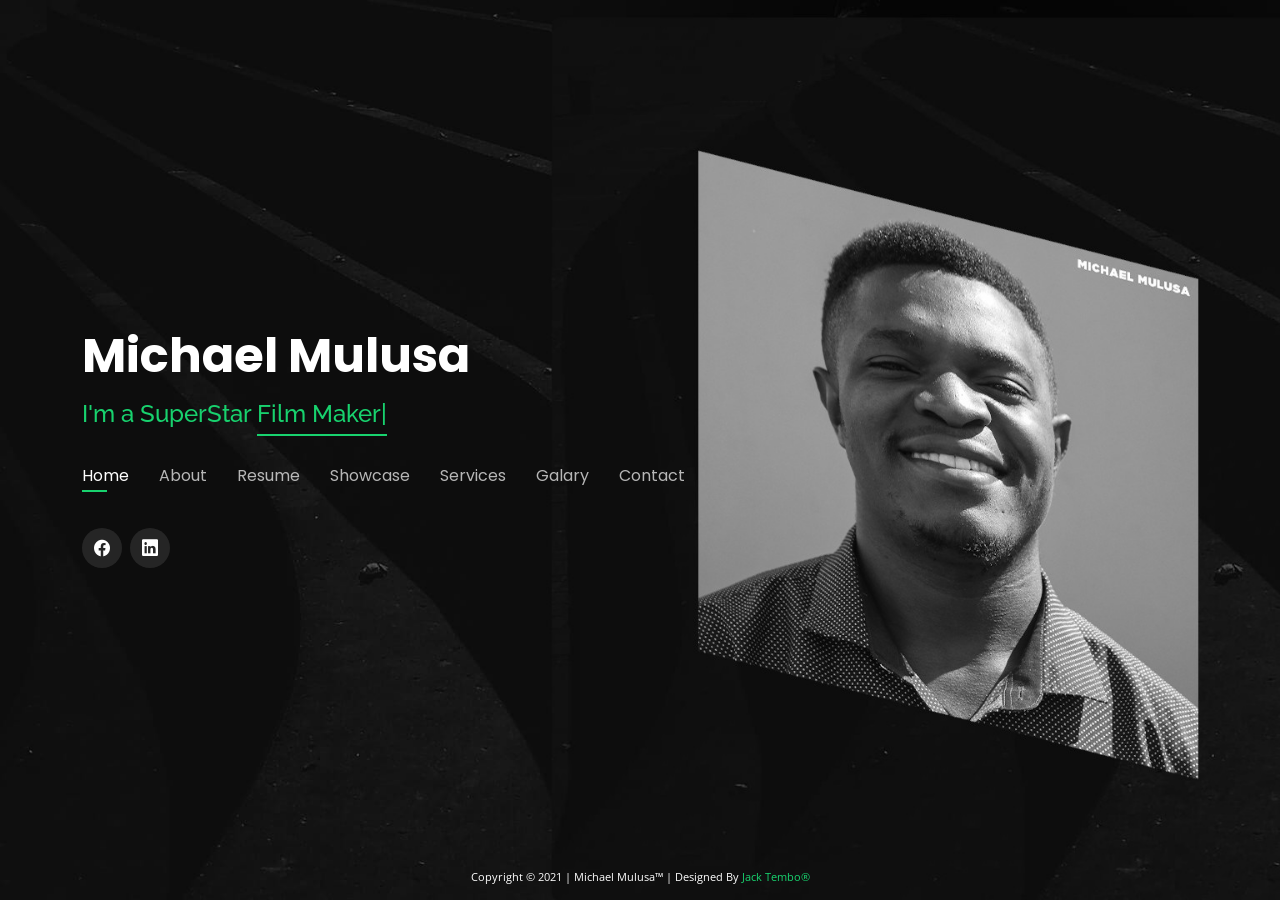
==== commit ea8593f6: "completed the Galary section" ====
--- a/index.html
+++ b/index.html
@@ -787,16 +787,16 @@
 
       <div class="section-title">
         <h2>Galary</h2>
-        <p>My Works</p>
+        <p>Featured Photos</p>
       </div>
 
       <div class="row">
         <div class="col-lg-12 d-flex justify-content-center">
           <ul id="portfolio-flters">
             <li data-filter="*" class="filter-active">All</li>
-            <li data-filter=".filter-app">App</li>
-            <li data-filter=".filter-card">Card</li>
-            <li data-filter=".filter-web">Web</li>
+            <li data-filter=".filter-app">Film</li>
+            <li data-filter=".filter-card">Advert</li>
+            <li data-filter=".filter-web">Other</li>
           </ul>
         </div>
       </div>
@@ -805,12 +805,12 @@
 
         <div class="col-lg-4 col-md-6 portfolio-item filter-app">
           <div class="portfolio-wrap">
-            <img src="assets/img/portfolio/portfolio-1.jpg" class="img-fluid" alt="">
+            <img src="assets/img/testimonials/zambezi-magic.jpg" class="img-fluid" alt="">
             <div class="portfolio-info">
-              <h4>App 1</h4>
-              <p>App</p>
+              <h4>Zambezi Magic</h4>
+              <p>Film</p>
               <div class="portfolio-links">
-                <a href="assets/img/portfolio/portfolio-1.jpg" data-gallery="portfolioGallery" class="portfolio-lightbox" title="App 1"><i class="bx bx-plus"></i></a>
+                <a href="assets/img/testimonials/zambezi-magic.jpg" data-gallery="portfolioGallery" class="portfolio-lightbox" title="App 1"><i class="bx bx-plus"></i></a>
                 <a href="portfolio-details.html" data-gallery="portfolioDetailsGallery" data-glightbox="type: external" class="portfolio-details-lightbox" title="Portfolio Details"><i class="bx bx-link"></i></a>
               </div>
             </div>
@@ -819,12 +819,12 @@
 
         <div class="col-lg-4 col-md-6 portfolio-item filter-web">
           <div class="portfolio-wrap">
-            <img src="assets/img/portfolio/portfolio-2.jpg" class="img-fluid" alt="">
+            <img src="assets/img/1.jpg" class="img-fluid" alt="">
             <div class="portfolio-info">
-              <h4>Web 3</h4>
-              <p>Web</p>
+              <h4>Advert</h4>
+              <p>Advert</p>
               <div class="portfolio-links">
-                <a href="assets/img/portfolio/portfolio-2.jpg" data-gallery="portfolioGallery" class="portfolio-lightbox" title="Web 3"><i class="bx bx-plus"></i></a>
+                <a href="assets/img/1.jpg" data-gallery="portfolioGallery" class="portfolio-lightbox" title="Web 3"><i class="bx bx-plus"></i></a>
                 <a href="portfolio-details.html" data-gallery="portfolioDetailsGallery" data-glightbox="type: external" class="portfolio-details-lightbox" title="Portfolio Details"><i class="bx bx-link"></i></a>
               </div>
             </div>
@@ -833,12 +833,12 @@
 
         <div class="col-lg-4 col-md-6 portfolio-item filter-app">
           <div class="portfolio-wrap">
-            <img src="assets/img/portfolio/portfolio-3.jpg" class="img-fluid" alt="">
+            <img src="assets/img/IMG-20210331-WA0015.jpg" class="img-fluid" alt="">
             <div class="portfolio-info">
-              <h4>App 2</h4>
-              <p>App</p>
+              <h4>Imiziwa</h4>
+              <p>Imiziwa</p>
               <div class="portfolio-links">
-                <a href="assets/img/portfolio/portfolio-3.jpg" data-gallery="portfolioGallery" class="portfolio-lightbox" title="App 2"><i class="bx bx-plus"></i></a>
+                <a href="assets/img/IMG-20210331-WA0015.jpg" data-gallery="portfolioGallery" class="portfolio-lightbox" title="App 2"><i class="bx bx-plus"></i></a>
                 <a href="portfolio-details.html" data-gallery="portfolioDetailsGallery" data-glightbox="type: external" class="portfolio-details-lightbox" title="Portfolio Details"><i class="bx bx-link"></i></a>
               </div>
             </div>
@@ -847,12 +847,12 @@
 
         <div class="col-lg-4 col-md-6 portfolio-item filter-card">
           <div class="portfolio-wrap">
-            <img src="assets/img/portfolio/portfolio-4.jpg" class="img-fluid" alt="">
+            <img src="assets/img/elect young people image.jpg" class="img-fluid" alt="">
             <div class="portfolio-info">
-              <h4>Card 2</h4>
-              <p>Card</p>
+              <h4>Other Featured</h4>
+              <p>Other</p>
               <div class="portfolio-links">
-                <a href="assets/img/portfolio/portfolio-4.jpg" data-gallery="portfolioGallery" class="portfolio-lightbox" title="Card 2"><i class="bx bx-plus"></i></a>
+                <a href="assets/img/elect young people image.jpg" data-gallery="portfolioGallery" class="portfolio-lightbox" title="Card 2"><i class="bx bx-plus"></i></a>
                 <a href="portfolio-details.html" data-gallery="portfolioDetailsGallery" data-glightbox="type: external" class="portfolio-details-lightbox" title="Portfolio Details"><i class="bx bx-link"></i></a>
               </div>
             </div>
@@ -861,12 +861,12 @@
 
         <div class="col-lg-4 col-md-6 portfolio-item filter-web">
           <div class="portfolio-wrap">
-            <img src="assets/img/portfolio/portfolio-5.jpg" class="img-fluid" alt="">
+            <img src="assets/img/IMG-20210330-WA0027.jpg" class="img-fluid" alt="">
             <div class="portfolio-info">
-              <h4>Web 2</h4>
-              <p>Web</p>
+              <h4>Photography</h4>
+              <p>Photography</p>
               <div class="portfolio-links">
-                <a href="assets/img/portfolio/portfolio-5.jpg" data-gallery="portfolioGallery" class="portfolio-lightbox" title="Web 2"><i class="bx bx-plus"></i></a>
+                <a href="assets/img/IMG-20210330-WA0027.jpg" data-gallery="portfolioGallery" class="portfolio-lightbox" title="Web 2"><i class="bx bx-plus"></i></a>
                 <a href="portfolio-details.html" data-gallery="portfolioDetailsGallery" data-glightbox="type: external" class="portfolio-details-lightbox" title="Portfolio Details"><i class="bx bx-link"></i></a>
               </div>
             </div>
@@ -875,12 +875,12 @@
 
         <div class="col-lg-4 col-md-6 portfolio-item filter-app">
           <div class="portfolio-wrap">
-            <img src="assets/img/portfolio/portfolio-6.jpg" class="img-fluid" alt="">
+            <img src="assets/img/testimonials/zuba.png" class="img-fluid" alt="">
             <div class="portfolio-info">
-              <h4>App 3</h4>
-              <p>App</p>
+              <h4>Featured On ZNBC</h4>
+              <p>Zuba</p>
               <div class="portfolio-links">
-                <a href="assets/img/portfolio/portfolio-6.jpg" data-gallery="portfolioGallery" class="portfolio-lightbox" title="App 3"><i class="bx bx-plus"></i></a>
+                <a href="assets/img/testimonials/zuba.png" data-gallery="portfolioGallery" class="portfolio-lightbox" title="App 3"><i class="bx bx-plus"></i></a>
                 <a href="portfolio-details.html" data-gallery="portfolioDetailsGallery" data-glightbox="type: external" class="portfolio-details-lightbox" title="Portfolio Details"><i class="bx bx-link"></i></a>
               </div>
             </div>
@@ -889,12 +889,12 @@
 
         <div class="col-lg-4 col-md-6 portfolio-item filter-card">
           <div class="portfolio-wrap">
-            <img src="assets/img/portfolio/portfolio-7.jpg" class="img-fluid" alt="">
+            <img src="assets/img/Michael Forward.jpg" class="img-fluid" alt="">
             <div class="portfolio-info">
-              <h4>Card 1</h4>
-              <p>Card</p>
+              <h4>Other Featured</h4>
+              <p>Michael Forward</p>
               <div class="portfolio-links">
-                <a href="assets/img/portfolio/portfolio-7.jpg" data-gallery="portfolioGallery" class="portfolio-lightbox" title="Card 1"><i class="bx bx-plus"></i></a>
+                <a href="assets/img/Michael Forward.jpg" data-gallery="portfolioGallery" class="portfolio-lightbox" title="Card 1"><i class="bx bx-plus"></i></a>
                 <a href="portfolio-details.html" data-gallery="portfolioDetailsGallery" data-glightbox="type: external" class="portfolio-details-lightbox" title="Portfolio Details"><i class="bx bx-link"></i></a>
               </div>
             </div>
@@ -903,12 +903,12 @@
 
         <div class="col-lg-4 col-md-6 portfolio-item filter-card">
           <div class="portfolio-wrap">
-            <img src="assets/img/portfolio/portfolio-8.jpg" class="img-fluid" alt="">
+            <img src="assets/img/testimonials/mpali.jpg" class="img-fluid" alt="">
             <div class="portfolio-info">
-              <h4>Card 3</h4>
-              <p>Card</p>
+              <h4>Other Featured</h4>
+              <p>Mphali</p>
               <div class="portfolio-links">
-                <a href="assets/img/portfolio/portfolio-8.jpg" data-gallery="portfolioGallery" class="portfolio-lightbox" title="Card 3"><i class="bx bx-plus"></i></a>
+                <a href="assets/img/testimonials/mpali.jpg" data-gallery="portfolioGallery" class="portfolio-lightbox" title="Card 3"><i class="bx bx-plus"></i></a>
                 <a href="portfolio-details.html" data-gallery="portfolioDetailsGallery" data-glightbox="type: external" class="portfolio-details-lightbox" title="Portfolio Details"><i class="bx bx-link"></i></a>
               </div>
             </div>
@@ -917,12 +917,12 @@
 
         <div class="col-lg-4 col-md-6 portfolio-item filter-web">
           <div class="portfolio-wrap">
-            <img src="assets/img/portfolio/portfolio-9.jpg" class="img-fluid" alt="">
+            <img src="assets/img/on-mic.jpg" class="img-fluid" alt="">
             <div class="portfolio-info">
-              <h4>Web 3</h4>
-              <p>Web</p>
+              <h4>Motivational Speaker</h4>
+              <p>Speaker</p>
               <div class="portfolio-links">
-                <a href="assets/img/portfolio/portfolio-9.jpg" data-gallery="portfolioGallery" class="portfolio-lightbox" title="Web 3"><i class="bx bx-plus"></i></a>
+                <a href="assets/img/on-mic.jpg" data-gallery="portfolioGallery" class="portfolio-lightbox" title="Web 3"><i class="bx bx-plus"></i></a>
                 <a href="portfolio-details.html" data-gallery="portfolioDetailsGallery" data-glightbox="type: external" class="portfolio-details-lightbox" title="Portfolio Details"><i class="bx bx-link"></i></a>
               </div>
             </div>
@@ -1011,7 +1011,7 @@
   </div>
   <script>
     var typeText = document.querySelector(".typeText")
-var textToBeTyped = "Film Maker & Author From Lusaka"
+var textToBeTyped = "Film Maker & Author From Lusaka, Zambia."
 var index = 0, isAdding = true
 
 function playAnim() {
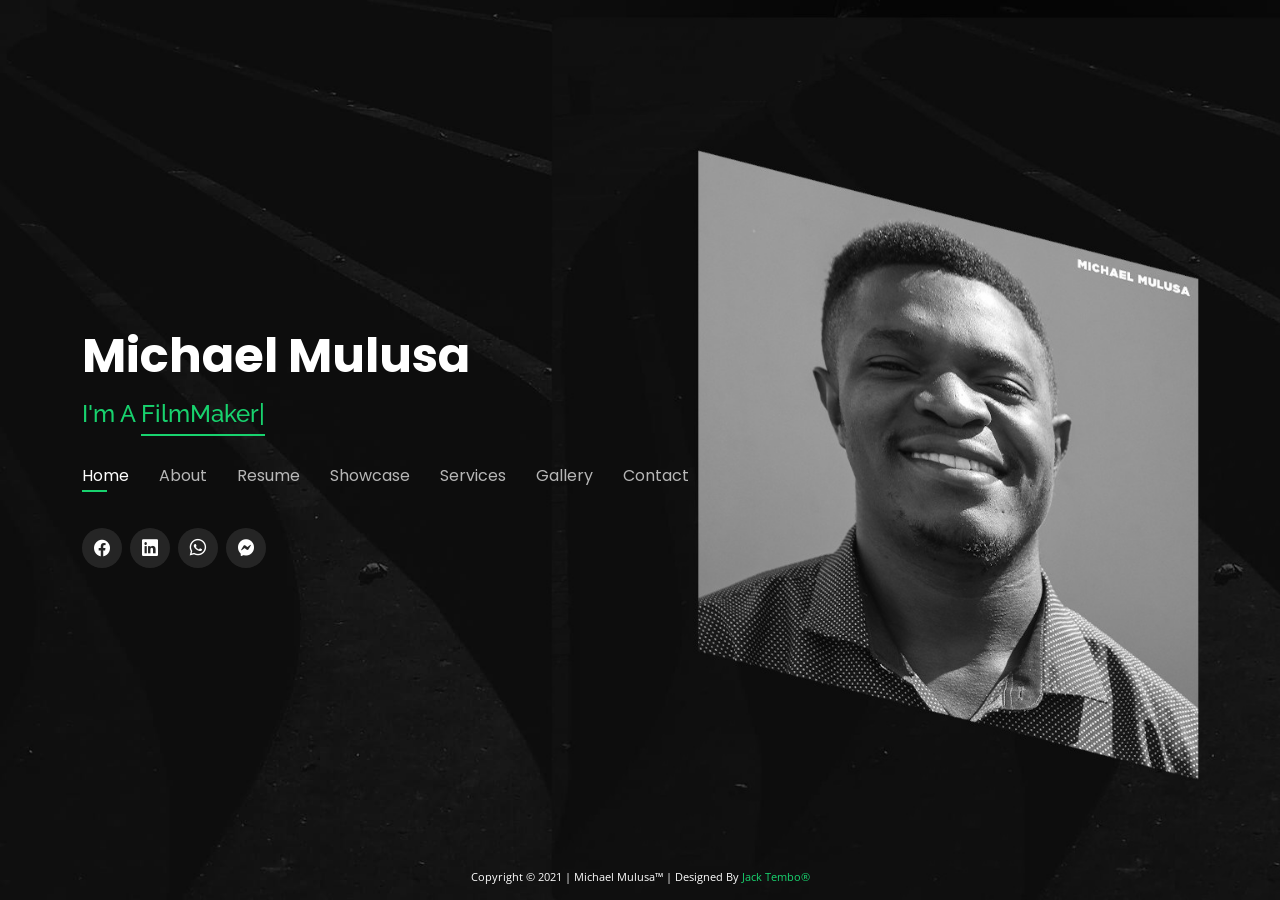
==== commit d5459f59: "adding whatsapp button" ====
--- a/index.html
+++ b/index.html
@@ -59,16 +59,16 @@
       <h1><a href="index.html">Michael Mulusa</a></h1>
       <!-- Uncomment below if you prefer to use an image logo -->
       <!-- <a href="index.html" class="mr-auto"><img src="assets/img/logo.png" alt="" class="img-fluid"></a> -->
-      <h2 class="">I'm a SuperStar <span class="typeText"></span></h2>
+      <h2 class="">I'm A <span class="typeText"></span></h2>
 
       <nav id="navbar" class="navbar">
         <ul>
           <li><a class="nav-link active" href="#header">Home</a></li>
           <li><a class="nav-link" href="#about">About</a></li>
           <li><a class="nav-link" href="#resume">Resume</a></li>
-          <li><a class="nav-link" href="#reel">Showcase</a></li>
+          <li><a class="nav-link" href="showcase.html">Showcase</a></li>
           <li><a class="nav-link" href="#services">Services</a></li>
-          <li><a class="nav-link" href="#portfolio">Galary</a></li>
+          <li><a class="nav-link" href="#portfolio">Gallery</a></li>
           <li><a class="nav-link" href="#contact">Contact</a></li>
         </ul>
         <i class="bi bi-list mobile-nav-toggle"></i>
@@ -77,6 +77,8 @@
       <div class="social-links">
         <a href="https://www.facebook.com/MichaelMulusaM" class="facebook"><i class="bi bi-facebook"></i></a>
         <a href="https://www.linkedin.com/in/michael-mulusa-457606136" class="linkedin"><i class="bi bi-linkedin"></i></a>
+        <a href="https://wa.me/+260972037281" class="whatsapp"><i class="bi bi-whatsapp"></i></a>
+        <a href="https://m.me/MichaelMulusaM" class="messenger"><i class="bi bi-messenger"></i></a>
       </div>
 
     </div>
@@ -177,7 +179,7 @@
         <div class="col-lg-3 col-md-6 mt-5 mt-lg-0">
           <div class="count-box">
             <i class="bi bi-award"></i>
-            <span>Short Film</span>
+            <span>Award Winning FilmMaker</span>
             
             <p>received Award</p>
           </div>
@@ -663,41 +665,7 @@
     </div>
   </section><!-- End Resume Section -->
 
-  <!-- ======= Reel Section -->
-  <section class="reel" id="reel">
-    <div class="parent">
-      <div class="video-player">
-        <iframe  src="https://www.youtube.com/embed/cGGNVXQxeq8" title="YouTube video player" frameborder="0" allow="accelerometer; autoplay; clipboard-write; encrypted-media; gyroscope; picture-in-picture" allowfullscreen></iframe>
-      </div>
-      <div class="video-player">
-        <iframe  src="https://www.youtube.com/embed/VVdDbe3p0xQ" title="YouTube video player" frameborder="0" allow="accelerometer; autoplay; clipboard-write; encrypted-media; gyroscope; picture-in-picture" allowfullscreen></iframe>
-      </div>
-      <div class="video-player">
-        <iframe  src="https://www.youtube.com/embed/MSpA6pO9o3U" title="YouTube video player" frameborder="0" allow="accelerometer; autoplay; clipboard-write; encrypted-media; gyroscope; picture-in-picture" allowfullscreen></iframe>
-      </div>
-      <div class="video-player">
-        <iframe  src="https://www.youtube.com/embed/n2kLSyvbetc" title="YouTube video player" frameborder="0" allow="accelerometer; autoplay; clipboard-write; encrypted-media; gyroscope; picture-in-picture" allowfullscreen></iframe>
-      </div>
-      <div class="video-player">
-        <iframe  src="https://www.youtube.com/embed/HnDjfMDQnn4" title="YouTube video player" frameborder="0" allow="accelerometer; autoplay; clipboard-write; encrypted-media; gyroscope; picture-in-picture" allowfullscreen></iframe>
-      </div>
-      <div class="video-player">
-        <iframe  src="https://www.youtube.com/embed/ZNPmWg7-2TI" title="YouTube video player" frameborder="0" allow="accelerometer; autoplay; clipboard-write; encrypted-media; gyroscope; picture-in-picture" allowfullscreen></iframe>
-      </div>
-      <div class="video-player">
-        <iframe  src="https://www.youtube.com/embed/dIjJBx0B6-M" title="YouTube video player" frameborder="0" allow="accelerometer; autoplay; clipboard-write; encrypted-media; gyroscope; picture-in-picture" allowfullscreen></iframe>
-      </div>
-      <div class="video-player">
-        <iframe  src="https://www.youtube.com/embed/gPEqMPEWfkA" title="YouTube video player" frameborder="0" allow="accelerometer; autoplay; clipboard-write; encrypted-media; gyroscope; picture-in-picture" allowfullscreen></iframe>
-      </div>
-      <div class="video-player">
-        <iframe  src="https://www.youtube.com/embed/vgTptcdNvrw" title="YouTube video player" frameborder="0" allow="accelerometer; autoplay; clipboard-write; encrypted-media; gyroscope; picture-in-picture" allowfullscreen></iframe>
-      </div>
-      <div class="video-player">
-        <iframe  src="https://www.youtube.com/embed/W8a1h0lqm0g" title="YouTube video player" frameborder="0" allow="accelerometer; autoplay; clipboard-write; encrypted-media; gyroscope; picture-in-picture" allowfullscreen></iframe>
-      </div>
-    </div>
-  </section>
+  
   <!-- ======= Services Section ======= -->
   <section id="services" class="services">
     <div class="container">
@@ -721,10 +689,9 @@
         <div class="col-lg-4 col-md-6 d-flex align-items-stretch mt-4 mt-md-0">
           <div class="icon-box">
             <div class="icon"><i class="bx bx-file"></i></div>
-            <h4><a href="">Film Making</a></h4>
+            <h4><a href="">FilmMaker</a></h4>
             <p>
-              As a telented film maker/director, Michael can create an eye catching Film
-              for the purpose of team work.
+              Michael can transform an idea to masterpiece film.
             </p>
           </div>
         </div>
@@ -732,9 +699,9 @@
         <div class="col-lg-4 col-md-6 d-flex align-items-stretch mt-4 mt-lg-0">
           <div class="icon-box">
             <div class="icon"><i class="bx bx-tachometer"></i></div>
-            <h4><a href="">Voice Overing</a></h4>
+            <h4><a href="">Voice Over</a></h4>
             <p>
-              Voice Overs have never been easy. That's where Michael comes to the rescule.
+              Voice Overs have never been easy. That's where Michael comes to the rescue.
               Hire Michael to spice up your Audio or Video recording.Get to experience
               the Voice-Over-artist with an extraordinary acsent.
             </p>
@@ -747,8 +714,7 @@
             <h4><a href="">Motivation Talk</a></h4>
             <p>
               Do you feel that you need to hire someone for a stream of motivation talk?
-              well, you are at the right place. Hire Michael for an occassion of motivation
-              madness.
+              well, you are at the right place. Hire Michael for an occassion of motivational explosion with his meticulous way of speech.
             </p>
           </div>
         </div>
@@ -758,8 +724,7 @@
             <div class="icon"><i class="bx bx-slideshow"></i></div>
             <h4><a href="">Drama Making</a></h4>
             <p>
-              As someone who has featured in world class Drama Series, Michael can create 
-              a drama show that makes everybody stunning.
+              Michael can create a show from a mere concept to masterpiece television series.
             </p>
           </div>
         </div>
@@ -771,7 +736,7 @@
             <p>
               With the Ultimate experience of Advert Commercials for large companies and 
               organizations such as TradeKings Group, Airtel, and many others, Michael
-              guarantees your advert to be impactiful.
+              guarantees your advert to be impactiful. Michael can take a local brand to an international brand with one touch of marketing.
             </p>
           </div>
         </div>
@@ -960,6 +925,8 @@
             <div class="social-links">
               <a href="https://www.facebook.com/MichaelMulusaM" class="facebook"><i class="bi bi-facebook"></i></a>
              <a href="https://www.linkedin.com/in/michael-mulusa-457606136" class="linkedin"><i class="bi bi-linkedin"></i></a>
+             <a href="https://wa.me/+260972037281" class="whatsapp"><i class="bi bi-whatsapp"></i></a>
+             <a href="https://m.me/MichaelMulusaM" class="messenger"><i class="bi bi-messenger"></i></a>
             </div>
           </div>
         </div>
@@ -1011,7 +978,7 @@
   </div>
   <script>
     var typeText = document.querySelector(".typeText")
-var textToBeTyped = "Film Maker & Author From Lusaka, Zambia."
+var textToBeTyped = "FilmMaker & Author From Lusaka, Zambia."
 var index = 0, isAdding = true
 
 function playAnim() {
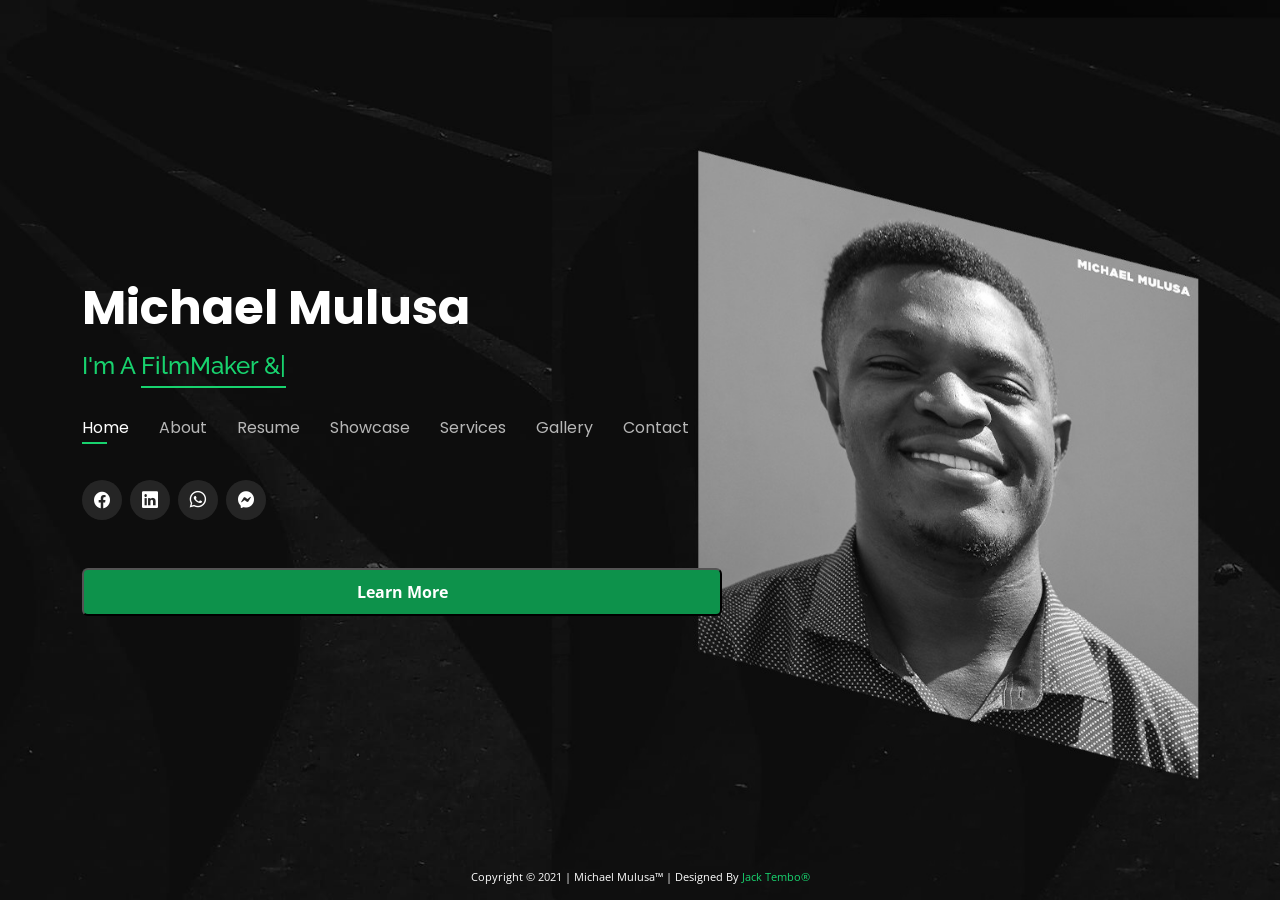
==== commit 71a39138: "adding a cta" ====
--- a/index.html
+++ b/index.html
@@ -14,7 +14,9 @@
   <link href="assets/img/favicon.ico" rel="apple-touch-icon">
 
   <!-- Google Fonts -->
-  <link href="https://fonts.googleapis.com/css?family=Open+Sans:300,300i,400,400i,600,600i,700,700i|Raleway:300,300i,400,400i,500,500i,600,600i,700,700i|Poppins:300,300i,400,400i,500,500i,600,600i,700,700i" rel="stylesheet">
+  <link
+    href="https://fonts.googleapis.com/css?family=Open+Sans:300,300i,400,400i,600,600i,700,700i|Raleway:300,300i,400,400i,500,500i,600,600i,700,700i|Poppins:300,300i,400,400i,500,500i,600,600i,700,700i"
+    rel="stylesheet">
 
   <!-- Vendor CSS Files -->
   <link href="assets/vendor/bootstrap/css/bootstrap.min.css" rel="stylesheet">
@@ -36,18 +38,41 @@
 </head>
 
 <style>
-.contact-link {
-  color: lightgrey;
-}
-
-td, th {
-  border: 1px solid grey;
-  padding: 0.05rem;
-  text-align: center;
-}
-th {
-  color: #18d26e;
-}
+  .social-links {
+    display: flex;
+    flex-direction: column;
+  }
+
+  .some-links {
+    margin-bottom: 3rem;
+    display: flex;
+
+  }
+
+  .cta button {
+    text-align: center;
+    font-weight: bold;
+    width: 50vw;
+    background-color: #0d924b;
+    padding: 10px 30px;
+    color: #fff;
+    border-radius: 6px;
+  }
+
+  .contact-link {
+    color: lightgrey;
+  }
+
+  td,
+  th {
+    border: 1px solid grey;
+    padding: 0.05rem;
+    text-align: center;
+  }
+
+  th {
+    color: #18d26e;
+  }
 </style>
 
 <body>
@@ -75,12 +100,17 @@
       </nav><!-- .navbar -->
 
       <div class="social-links">
-        <a href="https://www.facebook.com/MichaelMulusaM" class="facebook"><i class="bi bi-facebook"></i></a>
-        <a href="https://www.linkedin.com/in/michael-mulusa-457606136" class="linkedin"><i class="bi bi-linkedin"></i></a>
-        <a href="https://wa.me/+260972037281" class="whatsapp"><i class="bi bi-whatsapp"></i></a>
-        <a href="https://m.me/MichaelMulusaM" class="messenger"><i class="bi bi-messenger"></i></a>
-      </div>
-
+        <div class="some-links">
+          <a href="https://www.facebook.com/MichaelMulusaM" class="facebook"><i class="bi bi-facebook"></i></a>
+          <a href="https://www.linkedin.com/in/michael-mulusa-457606136" class="linkedin"><i
+              class="bi bi-linkedin"></i></a>
+          <a href="https://wa.me/+260972037281" class="whatsapp"><i class="bi bi-whatsapp"></i></a>
+          <a href="https://m.me/MichaelMulusaM" class="messenger"><i class="bi bi-messenger"></i></a>
+        </div>
+        <div class="cta">
+          <button class="about-me">Learn More</button>
+        </div>
+      </div>
     </div>
   </header><!-- End Header -->
 
@@ -103,19 +133,20 @@
           <h3>Film Maker, Speaker &amp; Author</h3>
           <p class="fst-italic">
             Michael Mulusa is a Filmmaker, Speaker, Entrepreneur and Author.
-             He has featured on a variety of prominent productions such as Zuba, 
-             Mpali, as well as Butuku, just to highlight a few. He is the producer
-              of Imizwa – a short film that was selected for the Jordanian international
-               film festivals and London lift off film festival. Michael Mulusa is 
-               the writer of Mahali Pa Kuzaliwa, a film about maternal health that will be shot in
-                Kenya this year. The film has won an international grant. Michael has received
-                recognitions(grants) from Africa No – Filter.
+            He has featured on a variety of prominent productions such as Zuba,
+            Mpali, as well as Butuku, just to highlight a few. He is the producer
+            of Imizwa – a short film that was selected for the Jordanian international
+            film festivals and London lift off film festival. Michael Mulusa is
+            the writer of Mahali Pa Kuzaliwa, a film about maternal health that will be shot in
+            Kenya this year. The film has won an international grant. Michael has received
+            recognitions(grants) from Africa No – Filter.
           </p>
           <div class="row">
             <div class="col-lg-6">
               <ul>
                 <li><i class="bi bi-chevron-right"></i> <strong>Nationality:</strong> <span>Zambian</span></li>
-                <li><i class="bi bi-chevron-right"></i> <strong>Website:</strong> <span>www.michaelmulusa.com</span></li>
+                <li><i class="bi bi-chevron-right"></i> <strong>Website:</strong> <span>www.michaelmulusa.com</span>
+                </li>
                 <li><i class="bi bi-chevron-right"></i> <strong>Phone:</strong> <span>+260972037281</span></li>
                 <li><i class="bi bi-chevron-right"></i> <strong>City:</strong> <span>Lusaka 10101, Zambia</span></li>
               </ul>
@@ -123,22 +154,24 @@
             <div class="col-lg-6">
               <ul>
                 <li><i class="bi bi-chevron-right"></i> <strong>Occupation:</strong> <span>Actor</span></li>
-                <li><i class="bi bi-chevron-right"></i> <strong>Featured Film:</strong> <span>Mahhali Pa Kuzaliwa</span></li>
-                <li><i class="bi bi-chevron-right"></i> <strong>PhEmailone:</strong> <span>micmulusa@gmail.com</span></li>
+                <li><i class="bi bi-chevron-right"></i> <strong>Featured Film:</strong> <span>Mahhali Pa Kuzaliwa</span>
+                </li>
+                <li><i class="bi bi-chevron-right"></i> <strong>PhEmailone:</strong> <span>micmulusa@gmail.com</span>
+                </li>
                 <li><i class="bi bi-chevron-right"></i> <strong>Freelance:</strong> <span>Available</span></li>
               </ul>
             </div>
           </div>
           <p>
-            <h3>Commercial Adverts</h3>
-            Michael has been in the scenes of working with world class Companies
-            such as Airtel Telecommunications, Zanaco Bank, Tradekings Groups and
-            many others, to produce Commercial prodcut adverts. He has helped large
-            companies outgrow their competitors by producing engaging yet attentive
-            commercial adverts. This has marked the appearance of Michael Mulusa on
-            various Television Platforms. In addition, He has doubly featured on 
-            Mphali (DSTV), Zuba, Mushala and Amooye TV series. On the empasis, He is 
-            at the retrival on ZNBC production hit series: Butuku - Season 1.
+          <h3>Commercial Adverts</h3>
+          Michael has been in the scenes of working with world class Companies
+          such as Airtel Telecommunications, Zanaco Bank, Tradekings Groups and
+          many others, to produce Commercial prodcut adverts. He has helped large
+          companies outgrow their competitors by producing engaging yet attentive
+          commercial adverts. This has marked the appearance of Michael Mulusa on
+          various Television Platforms. In addition, He has doubly featured on
+          Mphali (DSTV), Zuba, Mushala and Amooye TV series. On the empasis, He is
+          at the retrival on ZNBC production hit series: Butuku - Season 1.
           </p>
         </div>
       </div>
@@ -162,7 +195,7 @@
           <div class="count-box">
             <i class="bi bi-journal-richtext"></i>
             <span>Writer</span>
-        
+
             <p>Author</p>
           </div>
         </div>
@@ -171,7 +204,7 @@
           <div class="count-box">
             <i class="bi bi-headset"></i>
             <span>Speaker</span>
-            
+
             <p>Motivational Speaker</p>
           </div>
         </div>
@@ -180,7 +213,7 @@
           <div class="count-box">
             <i class="bi bi-award"></i>
             <span>Award Winning FilmMaker</span>
-            
+
             <p>received Award</p>
           </div>
         </div>
@@ -203,21 +236,24 @@
           <div class="progress">
             <span class="skill">Public Speaking <i class="val"></i></span>
             <div class="progress-bar-wrap">
-              <div class="progress-bar" role="progressbar" aria-valuenow="100" aria-valuemin="100" aria-valuemax="100"></div>
+              <div class="progress-bar" role="progressbar" aria-valuenow="100" aria-valuemin="100" aria-valuemax="100">
+              </div>
             </div>
           </div>
 
           <div class="progress">
             <span class="skill">Rapping <i class="val"></i></span>
             <div class="progress-bar-wrap">
-              <div class="progress-bar" role="progressbar" aria-valuenow="100" aria-valuemin="0" aria-valuemax="100"></div>
+              <div class="progress-bar" role="progressbar" aria-valuenow="100" aria-valuemin="0" aria-valuemax="100">
+              </div>
             </div>
           </div>
 
           <div class="progress">
             <span class="skill">Quality Communication Skills <i class="val"></i></span>
             <div class="progress-bar-wrap">
-              <div class="progress-bar" role="progressbar" aria-valuenow="100" aria-valuemin="0" aria-valuemax="100"></div>
+              <div class="progress-bar" role="progressbar" aria-valuenow="100" aria-valuemin="0" aria-valuemax="100">
+              </div>
             </div>
           </div>
 
@@ -228,21 +264,24 @@
           <div class="progress">
             <span class="skill">Footbal <i class="val"></i></span>
             <div class="progress-bar-wrap">
-              <div class="progress-bar" role="progressbar" aria-valuenow="100" aria-valuemin="0" aria-valuemax="100"></div>
+              <div class="progress-bar" role="progressbar" aria-valuenow="100" aria-valuemin="0" aria-valuemax="100">
+              </div>
             </div>
           </div>
 
           <div class="progress">
             <span class="skill">Script Writing <i class="val"></i></span>
             <div class="progress-bar-wrap">
-              <div class="progress-bar" role="progressbar" aria-valuenow="100" aria-valuemin="0" aria-valuemax="100"></div>
+              <div class="progress-bar" role="progressbar" aria-valuenow="100" aria-valuemin="0" aria-valuemax="100">
+              </div>
             </div>
           </div>
 
           <div class="progress">
             <span class="skill">Film Directing <i class="val"></i></span>
             <div class="progress-bar-wrap">
-              <div class="progress-bar" role="progressbar" aria-valuenow="100" aria-valuemin="0" aria-valuemax="100"></div>
+              <div class="progress-bar" role="progressbar" aria-valuenow="100" aria-valuemin="0" aria-valuemax="100">
+              </div>
             </div>
           </div>
 
@@ -309,98 +348,105 @@
           </div>
         </div>
 
-    </div><!-- End Interests -->
-
-    <!-- ======= Testimonials ======= -->
-    <div class="testimonials container">
-
-      <div class="section-title">
-        <h2>Partners</h2>
-      </div>
-
-      <div class="testimonials-slider swiper-container" data-aos="fade-up" data-aos-delay="100">
-        <div class="swiper-wrapper">
-
-          <div class="swiper-slide">
-            <div class="testimonial-item">
-              <p>
-                <i class="bx bxs-quote-alt-left quote-icon-left"></i>
-                harti Airtel Limited, also known as Airtel, is an Indian multinational telecommunications services company based in New Delhi, India. It operates in 18 countries across South Asia and Africa, as well as the Channel Islands. 
-                Michael has partnered with Airtel in the creation of 4G Airtel Advert.
-                <i class="bx bxs-quote-alt-right quote-icon-right"></i>
-              </p>
-              <img src="assets/img/testimonials/airtel.png" class="testimonial-img" alt="">
-              <h3>Airtel Zambia</h3>
-              <h4>Telecommunications</h4>
-            </div>
-          </div><!-- End testimonial item -->
-
-          <div class="swiper-slide">
-            <div class="testimonial-item">
-              <p>
-                <i class="bx bxs-quote-alt-left quote-icon-left"></i>
-                TradeKings is a wholly Zambian owned business, the largest FMCG manufacturer in Zambia and are amongst the largest in Sub-Saharan Africa.
-                Michael Mulusa has been involved in the creation of 'Vatra' commercial advert
-                for TradeKings.
-                <i class="bx bxs-quote-alt-right quote-icon-right"></i>
-              </p>
-              <img src="assets/img/testimonials/tradekings.jpg" class="testimonial-img" alt="">
-              <h3>TradeKings Group</h3>
-              <h4>Manufacturing Company</h4>
-            </div>
-          </div><!-- End testimonial item -->
-
-          <div class="swiper-slide">
-            <div class="testimonial-item">
-              <p>
-                <i class="bx bxs-quote-alt-left quote-icon-left"></i>
-                The United States Agency for International Development is an independent agency of the United States federal government that is primarily responsible for administering civilian foreign aid and development assistance.
-                <i class="bx bxs-quote-alt-right quote-icon-right"></i>
-              </p>
-              <img src="assets/img/testimonials/usaid.jpg" class="testimonial-img" alt="">
-              <h3>USAID</h3>
-              <h4>Agency</h4>
-            </div>
-          </div><!-- End testimonial item -->
-
-          <div class="swiper-slide">
-            <div class="testimonial-item">
-              <p>
-                <i class="bx bxs-quote-alt-left quote-icon-left"></i>
-                Zambia National Commercial Bank, commonly referred to by the name "Zanaco", is a commercial bank in Zambia. It is licensed by Bank of Zambia, the central bank and national banking regulator.
-                Michael has been involved in the creation of the Zanaco Commercial Advert.
-                <i class="bx bxs-quote-alt-right quote-icon-right"></i>
-              </p>
-              <img src="assets/img/testimonials/zanaco.jpg" class="testimonial-img" alt="">
-              <h3>ZANACO</h3>
-              <h4>Banking</h4>
-            </div>
-          </div><!-- End testimonial item -->
-
-          <div class="swiper-slide">
-            <div class="testimonial-item">
-              <p>
-                <i class="bx bxs-quote-alt-left quote-icon-left"></i>
-                ActionAid is a global federation working for a world free from poverty and injustice. 
-                Its aim is to want to see a just, fair and sustainable world, in which everybody enjoys the right to a life of dignity, and freedom from poverty and oppression.
-            So it work to achieve social justice and gender equality, and to eradicate poverty.
-                <i class="bx bxs-quote-alt-right quote-icon-right"></i>
-              </p>
-              <img src="assets/img/testimonials/actionaid.jpg" class="testimonial-img" alt="">
-              <h3>Action Aid</h3>
-              <h4>Aid</h4>
-            </div>
-          </div><!-- End testimonial item -->
-
-        </div>
-        <div class="swiper-pagination"></div>
-      </div>
-
-      <div class="owl-carousel testimonials-carousel">
-
-      </div>
-
-    </div><!-- End Testimonials  -->
+      </div><!-- End Interests -->
+
+      <!-- ======= Testimonials ======= -->
+      <div class="testimonials container">
+
+        <div class="section-title">
+          <h2>Partners</h2>
+        </div>
+
+        <div class="testimonials-slider swiper-container" data-aos="fade-up" data-aos-delay="100">
+          <div class="swiper-wrapper">
+
+            <div class="swiper-slide">
+              <div class="testimonial-item">
+                <p>
+                  <i class="bx bxs-quote-alt-left quote-icon-left"></i>
+                  harti Airtel Limited, also known as Airtel, is an Indian multinational telecommunications services
+                  company based in New Delhi, India. It operates in 18 countries across South Asia and Africa, as well
+                  as the Channel Islands.
+                  Michael has partnered with Airtel in the creation of 4G Airtel Advert.
+                  <i class="bx bxs-quote-alt-right quote-icon-right"></i>
+                </p>
+                <img src="assets/img/testimonials/airtel.png" class="testimonial-img" alt="">
+                <h3>Airtel Zambia</h3>
+                <h4>Telecommunications</h4>
+              </div>
+            </div><!-- End testimonial item -->
+
+            <div class="swiper-slide">
+              <div class="testimonial-item">
+                <p>
+                  <i class="bx bxs-quote-alt-left quote-icon-left"></i>
+                  TradeKings is a wholly Zambian owned business, the largest FMCG manufacturer in Zambia and are amongst
+                  the largest in Sub-Saharan Africa.
+                  Michael Mulusa has been involved in the creation of 'Vatra' commercial advert
+                  for TradeKings.
+                  <i class="bx bxs-quote-alt-right quote-icon-right"></i>
+                </p>
+                <img src="assets/img/testimonials/tradekings.jpg" class="testimonial-img" alt="">
+                <h3>TradeKings Group</h3>
+                <h4>Manufacturing Company</h4>
+              </div>
+            </div><!-- End testimonial item -->
+
+            <div class="swiper-slide">
+              <div class="testimonial-item">
+                <p>
+                  <i class="bx bxs-quote-alt-left quote-icon-left"></i>
+                  The United States Agency for International Development is an independent agency of the United States
+                  federal government that is primarily responsible for administering civilian foreign aid and
+                  development assistance.
+                  <i class="bx bxs-quote-alt-right quote-icon-right"></i>
+                </p>
+                <img src="assets/img/testimonials/usaid.jpg" class="testimonial-img" alt="">
+                <h3>USAID</h3>
+                <h4>Agency</h4>
+              </div>
+            </div><!-- End testimonial item -->
+
+            <div class="swiper-slide">
+              <div class="testimonial-item">
+                <p>
+                  <i class="bx bxs-quote-alt-left quote-icon-left"></i>
+                  Zambia National Commercial Bank, commonly referred to by the name "Zanaco", is a commercial bank in
+                  Zambia. It is licensed by Bank of Zambia, the central bank and national banking regulator.
+                  Michael has been involved in the creation of the Zanaco Commercial Advert.
+                  <i class="bx bxs-quote-alt-right quote-icon-right"></i>
+                </p>
+                <img src="assets/img/testimonials/zanaco.jpg" class="testimonial-img" alt="">
+                <h3>ZANACO</h3>
+                <h4>Banking</h4>
+              </div>
+            </div><!-- End testimonial item -->
+
+            <div class="swiper-slide">
+              <div class="testimonial-item">
+                <p>
+                  <i class="bx bxs-quote-alt-left quote-icon-left"></i>
+                  ActionAid is a global federation working for a world free from poverty and injustice.
+                  Its aim is to want to see a just, fair and sustainable world, in which everybody enjoys the right to a
+                  life of dignity, and freedom from poverty and oppression.
+                  So it work to achieve social justice and gender equality, and to eradicate poverty.
+                  <i class="bx bxs-quote-alt-right quote-icon-right"></i>
+                </p>
+                <img src="assets/img/testimonials/actionaid.jpg" class="testimonial-img" alt="">
+                <h3>Action Aid</h3>
+                <h4>Aid</h4>
+              </div>
+            </div><!-- End testimonial item -->
+
+          </div>
+          <div class="swiper-pagination"></div>
+        </div>
+
+        <div class="owl-carousel testimonials-carousel">
+
+        </div>
+
+      </div><!-- End Testimonials  -->
 
   </section><!-- End About Section -->
 
@@ -418,7 +464,9 @@
           <h3 class="resume-title">Sumary</h3>
           <div class="resume-item pb-0">
             <h4>Television</h4>
-            <p><em>Innovative and deadline-driven Film Maker with ultimate years of experience in public speaking and producing world-centered films & Commercials from initial concept to final, polished deliverable.</em></p>
+            <p><em>Innovative and deadline-driven Film Maker with ultimate years of experience in public speaking and
+                producing world-centered films & Commercials from initial concept to final, polished deliverable.</em>
+            </p>
             <p>
             <table>
               <th>Adventure</th>
@@ -457,51 +505,52 @@
             </table>
             </p>
             <p>
-              <div class="radio">
-                <p>
-                  <h4>Radio Broadcasts</h4>
-                </p>
-                <table>
-                  <th>Adventure</th>
-                  <th>Role</th>
-                  <th>Network</th>
-                  <tr>
-                    <td>Early Childhood Marriage Audio Drama</td>
-                    <td>Writer & Producer</td>
-                    <td>Good Neighbours Zambia NGO</td>
-                  </tr>
-                  <tr>
-                    <td>Peer Pressure Audio Drama</td>
-                    <td>Writer & Producer</td>
-                    <td>Good Neighbours Zambia NGO<td>
-                  </tr>
-                  <tr>
-                    <td>Early Pregnancy Audio Drama</td>
-                    <td>Writer & Producer</td>
-                    <td>Good Neighbours Zambia NGO</td>
-                  </tr>
-                  <tr>
-                    <td>Defilement Audio Drama</td>
-                    <td>Writer & Producer</td>
-                    <td>Good Neighbours Zambia NGO</td>
-                  </tr>
-                  <tr>
-                    <td>Puberty & Importance of Educatio AID</td>
-                    <td>Writer & Producer</td>
-                    <td>Good Neighbours Zambia NGO</td>
-                  </tr>
-                  <tr>
-                    <td>Substance Abuse Audio Drama</td>
-                    <td>Writer & Producer</td>
-                    <td>Good Neighbours Zambia NGO</td>
-                  </tr>
-                  <tr>
-                    <td>Careers And Jingo</td>
-                    <td>Voice Over Artist</td>
-                    <td>UNZA Radio</td>
-                  </tr>
-                </table>
-              </div>
+            <div class="radio">
+              <p>
+              <h4>Radio Broadcasts</h4>
+              </p>
+              <table>
+                <th>Adventure</th>
+                <th>Role</th>
+                <th>Network</th>
+                <tr>
+                  <td>Early Childhood Marriage Audio Drama</td>
+                  <td>Writer & Producer</td>
+                  <td>Good Neighbours Zambia NGO</td>
+                </tr>
+                <tr>
+                  <td>Peer Pressure Audio Drama</td>
+                  <td>Writer & Producer</td>
+                  <td>Good Neighbours Zambia NGO
+                  <td>
+                </tr>
+                <tr>
+                  <td>Early Pregnancy Audio Drama</td>
+                  <td>Writer & Producer</td>
+                  <td>Good Neighbours Zambia NGO</td>
+                </tr>
+                <tr>
+                  <td>Defilement Audio Drama</td>
+                  <td>Writer & Producer</td>
+                  <td>Good Neighbours Zambia NGO</td>
+                </tr>
+                <tr>
+                  <td>Puberty & Importance of Educatio AID</td>
+                  <td>Writer & Producer</td>
+                  <td>Good Neighbours Zambia NGO</td>
+                </tr>
+                <tr>
+                  <td>Substance Abuse Audio Drama</td>
+                  <td>Writer & Producer</td>
+                  <td>Good Neighbours Zambia NGO</td>
+                </tr>
+                <tr>
+                  <td>Careers And Jingo</td>
+                  <td>Voice Over Artist</td>
+                  <td>UNZA Radio</td>
+                </tr>
+              </table>
+            </div>
             </p>
           </div>
 
@@ -526,7 +575,7 @@
             <h5>HollyWood Winners Circle</h5>
             <p><em>Instructor: Wendy Alane Wright</em></p>
           </div>
-          
+
         </div>
         <div class="col-lg-6">
           <h3 class="resume-title">Ultimate Involvement</h3>
@@ -535,46 +584,46 @@
             <h5>Featured Films/Videos</h5>
             <p><em>Fim Productions involved</em></p>
             <p>
-              <table>
-                <th>Adventure</th>
-                <th>Role</th>
-                <th>Network</th>
-                <tr>
-                  <td>Mahhali Pa Kuzaliwa (Birthplace)</td>
-                  <td>Writer</td>
-                  <td>Youth Film Platform Africa</td>
-                </tr>
-                <tr>
-                  <td>Can They See Us</td>
-                  <td>Supporting</td>
-                  <td>Centinental Media</td>
-                </tr>
-                <tr>
-                  <td>Msitu</td>
-                  <td>Supporting</td>
-                  <td>Youth Film Platform Africa</td>
-                </tr>
-                <tr>
-                  <td>IMIZWA</td>
-                  <td>Lead</td>
-                  <td>LOLLYPOPS & SHERBET</td>
-                </tr>
-                <tr>
-                  <td>Mushala 2</td>
-                  <td>Supporting</td>
-                  <td>Muvi TV</td>
-                </tr>
-                <tr>
-                  <td>IMIZWA</td>
-                  <td>Director</td>
-                  <td>LOLLYPOPS & SHERBET</td>
-                </tr>
-                <tr>
-                  <td>IMIZWA</td>
-                  <td>Writer</td>
-                  <td>LOLLYPOPS & SHERBET</td>
-                </tr>
-              </table>
+            <table>
+              <th>Adventure</th>
+              <th>Role</th>
+              <th>Network</th>
+              <tr>
+                <td>Mahhali Pa Kuzaliwa (Birthplace)</td>
+                <td>Writer</td>
+                <td>Youth Film Platform Africa</td>
+              </tr>
+              <tr>
+                <td>Can They See Us</td>
+                <td>Supporting</td>
+                <td>Centinental Media</td>
+              </tr>
+              <tr>
+                <td>Msitu</td>
+                <td>Supporting</td>
+                <td>Youth Film Platform Africa</td>
+              </tr>
+              <tr>
+                <td>IMIZWA</td>
+                <td>Lead</td>
+                <td>LOLLYPOPS & SHERBET</td>
+              </tr>
+              <tr>
+                <td>Mushala 2</td>
+                <td>Supporting</td>
+                <td>Muvi TV</td>
+              </tr>
+              <tr>
+                <td>IMIZWA</td>
+                <td>Director</td>
+                <td>LOLLYPOPS & SHERBET</td>
+              </tr>
+              <tr>
+                <td>IMIZWA</td>
+                <td>Writer</td>
+                <td>LOLLYPOPS & SHERBET</td>
+              </tr>
+            </table>
             </p>
           </div>
           <div class="resume-item">
@@ -646,7 +695,7 @@
             </table>
             <div class="my-skills">
               <p>
-                <h4>Skills/MISC</h4>
+              <h4>Skills/MISC</h4>
               </p>
               <ul>
                 <li>Public Speaking</li>
@@ -665,7 +714,7 @@
     </div>
   </section><!-- End Resume Section -->
 
-  
+
   <!-- ======= Services Section ======= -->
   <section id="services" class="services">
     <div class="container">
@@ -714,7 +763,8 @@
             <h4><a href="">Motivation Talk</a></h4>
             <p>
               Do you feel that you need to hire someone for a stream of motivation talk?
-              well, you are at the right place. Hire Michael for an occassion of motivational explosion with his meticulous way of speech.
+              well, you are at the right place. Hire Michael for an occassion of motivational explosion with his
+              meticulous way of speech.
             </p>
           </div>
         </div>
@@ -734,9 +784,10 @@
             <div class="icon"><i class="bx bx-arch"></i></div>
             <h4><a href="">Advert Creation</a></h4>
             <p>
-              With the Ultimate experience of Advert Commercials for large companies and 
+              With the Ultimate experience of Advert Commercials for large companies and
               organizations such as TradeKings Group, Airtel, and many others, Michael
-              guarantees your advert to be impactiful. Michael can take a local brand to an international brand with one touch of marketing.
+              guarantees your advert to be impactiful. Michael can take a local brand to an international brand with one
+              touch of marketing.
             </p>
           </div>
         </div>
@@ -775,8 +826,10 @@
               <h4>Zambezi Magic</h4>
               <p>Film</p>
               <div class="portfolio-links">
-                <a href="assets/img/testimonials/zambezi-magic.jpg" data-gallery="portfolioGallery" class="portfolio-lightbox" title="App 1"><i class="bx bx-plus"></i></a>
-                <a href="portfolio-details.html" data-gallery="portfolioDetailsGallery" data-glightbox="type: external" class="portfolio-details-lightbox" title="Portfolio Details"><i class="bx bx-link"></i></a>
+                <a href="assets/img/testimonials/zambezi-magic.jpg" data-gallery="portfolioGallery"
+                  class="portfolio-lightbox" title="App 1"><i class="bx bx-plus"></i></a>
+                <a href="portfolio-details.html" data-gallery="portfolioDetailsGallery" data-glightbox="type: external"
+                  class="portfolio-details-lightbox" title="Portfolio Details"><i class="bx bx-link"></i></a>
               </div>
             </div>
           </div>
@@ -789,8 +842,10 @@
               <h4>Advert</h4>
               <p>Advert</p>
               <div class="portfolio-links">
-                <a href="assets/img/1.jpg" data-gallery="portfolioGallery" class="portfolio-lightbox" title="Web 3"><i class="bx bx-plus"></i></a>
-                <a href="portfolio-details.html" data-gallery="portfolioDetailsGallery" data-glightbox="type: external" class="portfolio-details-lightbox" title="Portfolio Details"><i class="bx bx-link"></i></a>
+                <a href="assets/img/1.jpg" data-gallery="portfolioGallery" class="portfolio-lightbox" title="Web 3"><i
+                    class="bx bx-plus"></i></a>
+                <a href="portfolio-details.html" data-gallery="portfolioDetailsGallery" data-glightbox="type: external"
+                  class="portfolio-details-lightbox" title="Portfolio Details"><i class="bx bx-link"></i></a>
               </div>
             </div>
           </div>
@@ -803,8 +858,10 @@
               <h4>Imiziwa</h4>
               <p>Imiziwa</p>
               <div class="portfolio-links">
-                <a href="assets/img/IMG-20210331-WA0015.jpg" data-gallery="portfolioGallery" class="portfolio-lightbox" title="App 2"><i class="bx bx-plus"></i></a>
-                <a href="portfolio-details.html" data-gallery="portfolioDetailsGallery" data-glightbox="type: external" class="portfolio-details-lightbox" title="Portfolio Details"><i class="bx bx-link"></i></a>
+                <a href="assets/img/IMG-20210331-WA0015.jpg" data-gallery="portfolioGallery" class="portfolio-lightbox"
+                  title="App 2"><i class="bx bx-plus"></i></a>
+                <a href="portfolio-details.html" data-gallery="portfolioDetailsGallery" data-glightbox="type: external"
+                  class="portfolio-details-lightbox" title="Portfolio Details"><i class="bx bx-link"></i></a>
               </div>
             </div>
           </div>
@@ -817,8 +874,10 @@
               <h4>Other Featured</h4>
               <p>Other</p>
               <div class="portfolio-links">
-                <a href="assets/img/elect young people image.jpg" data-gallery="portfolioGallery" class="portfolio-lightbox" title="Card 2"><i class="bx bx-plus"></i></a>
-                <a href="portfolio-details.html" data-gallery="portfolioDetailsGallery" data-glightbox="type: external" class="portfolio-details-lightbox" title="Portfolio Details"><i class="bx bx-link"></i></a>
+                <a href="assets/img/elect young people image.jpg" data-gallery="portfolioGallery"
+                  class="portfolio-lightbox" title="Card 2"><i class="bx bx-plus"></i></a>
+                <a href="portfolio-details.html" data-gallery="portfolioDetailsGallery" data-glightbox="type: external"
+                  class="portfolio-details-lightbox" title="Portfolio Details"><i class="bx bx-link"></i></a>
               </div>
             </div>
           </div>
@@ -831,8 +890,10 @@
               <h4>Photography</h4>
               <p>Photography</p>
               <div class="portfolio-links">
-                <a href="assets/img/IMG-20210330-WA0027.jpg" data-gallery="portfolioGallery" class="portfolio-lightbox" title="Web 2"><i class="bx bx-plus"></i></a>
-                <a href="portfolio-details.html" data-gallery="portfolioDetailsGallery" data-glightbox="type: external" class="portfolio-details-lightbox" title="Portfolio Details"><i class="bx bx-link"></i></a>
+                <a href="assets/img/IMG-20210330-WA0027.jpg" data-gallery="portfolioGallery" class="portfolio-lightbox"
+                  title="Web 2"><i class="bx bx-plus"></i></a>
+                <a href="portfolio-details.html" data-gallery="portfolioDetailsGallery" data-glightbox="type: external"
+                  class="portfolio-details-lightbox" title="Portfolio Details"><i class="bx bx-link"></i></a>
               </div>
             </div>
           </div>
@@ -845,8 +906,10 @@
               <h4>Featured On ZNBC</h4>
               <p>Zuba</p>
               <div class="portfolio-links">
-                <a href="assets/img/testimonials/zuba.png" data-gallery="portfolioGallery" class="portfolio-lightbox" title="App 3"><i class="bx bx-plus"></i></a>
-                <a href="portfolio-details.html" data-gallery="portfolioDetailsGallery" data-glightbox="type: external" class="portfolio-details-lightbox" title="Portfolio Details"><i class="bx bx-link"></i></a>
+                <a href="assets/img/testimonials/zuba.png" data-gallery="portfolioGallery" class="portfolio-lightbox"
+                  title="App 3"><i class="bx bx-plus"></i></a>
+                <a href="portfolio-details.html" data-gallery="portfolioDetailsGallery" data-glightbox="type: external"
+                  class="portfolio-details-lightbox" title="Portfolio Details"><i class="bx bx-link"></i></a>
               </div>
             </div>
           </div>
@@ -859,8 +922,10 @@
               <h4>Other Featured</h4>
               <p>Michael Forward</p>
               <div class="portfolio-links">
-                <a href="assets/img/Michael Forward.jpg" data-gallery="portfolioGallery" class="portfolio-lightbox" title="Card 1"><i class="bx bx-plus"></i></a>
-                <a href="portfolio-details.html" data-gallery="portfolioDetailsGallery" data-glightbox="type: external" class="portfolio-details-lightbox" title="Portfolio Details"><i class="bx bx-link"></i></a>
+                <a href="assets/img/Michael Forward.jpg" data-gallery="portfolioGallery" class="portfolio-lightbox"
+                  title="Card 1"><i class="bx bx-plus"></i></a>
+                <a href="portfolio-details.html" data-gallery="portfolioDetailsGallery" data-glightbox="type: external"
+                  class="portfolio-details-lightbox" title="Portfolio Details"><i class="bx bx-link"></i></a>
               </div>
             </div>
           </div>
@@ -873,8 +938,10 @@
               <h4>Other Featured</h4>
               <p>Mphali</p>
               <div class="portfolio-links">
-                <a href="assets/img/testimonials/mpali.jpg" data-gallery="portfolioGallery" class="portfolio-lightbox" title="Card 3"><i class="bx bx-plus"></i></a>
-                <a href="portfolio-details.html" data-gallery="portfolioDetailsGallery" data-glightbox="type: external" class="portfolio-details-lightbox" title="Portfolio Details"><i class="bx bx-link"></i></a>
+                <a href="assets/img/testimonials/mpali.jpg" data-gallery="portfolioGallery" class="portfolio-lightbox"
+                  title="Card 3"><i class="bx bx-plus"></i></a>
+                <a href="portfolio-details.html" data-gallery="portfolioDetailsGallery" data-glightbox="type: external"
+                  class="portfolio-details-lightbox" title="Portfolio Details"><i class="bx bx-link"></i></a>
               </div>
             </div>
           </div>
@@ -887,8 +954,10 @@
               <h4>Motivational Speaker</h4>
               <p>Speaker</p>
               <div class="portfolio-links">
-                <a href="assets/img/on-mic.jpg" data-gallery="portfolioGallery" class="portfolio-lightbox" title="Web 3"><i class="bx bx-plus"></i></a>
-                <a href="portfolio-details.html" data-gallery="portfolioDetailsGallery" data-glightbox="type: external" class="portfolio-details-lightbox" title="Portfolio Details"><i class="bx bx-link"></i></a>
+                <a href="assets/img/on-mic.jpg" data-gallery="portfolioGallery" class="portfolio-lightbox"
+                  title="Web 3"><i class="bx bx-plus"></i></a>
+                <a href="portfolio-details.html" data-gallery="portfolioDetailsGallery" data-glightbox="type: external"
+                  class="portfolio-details-lightbox" title="Portfolio Details"><i class="bx bx-link"></i></a>
               </div>
             </div>
           </div>
@@ -924,9 +993,10 @@
             <h3>Social Profiles</h3>
             <div class="social-links">
               <a href="https://www.facebook.com/MichaelMulusaM" class="facebook"><i class="bi bi-facebook"></i></a>
-             <a href="https://www.linkedin.com/in/michael-mulusa-457606136" class="linkedin"><i class="bi bi-linkedin"></i></a>
-             <a href="https://wa.me/+260972037281" class="whatsapp"><i class="bi bi-whatsapp"></i></a>
-             <a href="https://m.me/MichaelMulusaM" class="messenger"><i class="bi bi-messenger"></i></a>
+              <a href="https://www.linkedin.com/in/michael-mulusa-457606136" class="linkedin"><i
+                  class="bi bi-linkedin"></i></a>
+              <a href="https://wa.me/+260972037281" class="whatsapp"><i class="bi bi-whatsapp"></i></a>
+              <a href="https://m.me/MichaelMulusaM" class="messenger"><i class="bi bi-messenger"></i></a>
             </div>
           </div>
         </div>
@@ -962,7 +1032,7 @@
         <div class="form-group mt-3">
           <textarea class="form-control" name="message" rows="5" placeholder="Message" required></textarea>
         </div>
-        
+
         <div class="text-center"><button type="submit">Send Message</button></div>
       </form>
 
@@ -973,48 +1043,59 @@
     <!-- All the links in the footer should remain intact. -->
     <!-- You can delete the links only if Jack Tembo permitted you. -->
     <!-- Licensing information: https://jacktembo.com/ -->
-  
+
     Copyright &copy; 2021 | Michael Mulusa&trade; | Designed By <a href="https://www.jacktembo.com">Jack Tembo&REG;</a>
   </div>
   <script>
     var typeText = document.querySelector(".typeText")
-var textToBeTyped = "FilmMaker & Author From Lusaka, Zambia."
-var index = 0, isAdding = true
-
-function playAnim() {
-  setTimeout(function () {
-    // set the text of typeText to a substring of the text to be typed using index.
-    typeText.innerText = textToBeTyped.slice(0, index)
-    if (isAdding) {
-      // adding text
-      if (index > textToBeTyped.length) {
-        // no more text to add
-        isAdding = false
-        //break: wait 2s before playing again
-        setTimeout(function () {
-          playAnim()
-        }, 2000)
-        return
-      } else {
-        // increment index by 1
-        index++
-      }
-    } else {
-      // removing text
-      if (index === 0) {
-        // no more text to remove
-        isAdding = true
-      } else {
-        // decrement index by 1
-        index--
-      }
+    var textToBeTyped = "FilmMaker & Author From Lusaka, Zambia."
+    var index = 0, isAdding = true
+
+    function playAnim() {
+      setTimeout(function () {
+        // set the text of typeText to a substring of the text to be typed using index.
+        typeText.innerText = textToBeTyped.slice(0, index)
+        if (isAdding) {
+          // adding text
+          if (index > textToBeTyped.length) {
+            // no more text to add
+            isAdding = false
+            //break: wait 2s before playing again
+            setTimeout(function () {
+              playAnim()
+            }, 2000)
+            return
+          } else {
+            // increment index by 1
+            index++
+          }
+        } else {
+          // removing text
+          if (index === 0) {
+            // no more text to remove
+            isAdding = true
+          } else {
+            // decrement index by 1
+            index--
+          }
+        }
+        // call itself
+        playAnim()
+      }, 120)
     }
-    // call itself
+    // start animation
     playAnim()
-  }, 120)
-}
-// start animation
-playAnim()
+  </script>
+
+  <!-- About me button -->
+  <script>
+    let theButton = document.querySelector(".about-me")
+    function goToAbout() {
+      window.location.replace('#about')
+      window.location.reload()
+
+    }
+    theButton.addEventListener('click', goToAbout)
   </script>
   <!-- Vendor JS Files -->
   <script src="assets/vendor/bootstrap/js/bootstrap.bundle.min.js"></script>
@@ -1030,4 +1111,4 @@
 
 </body>
 
-</html>
+</html>
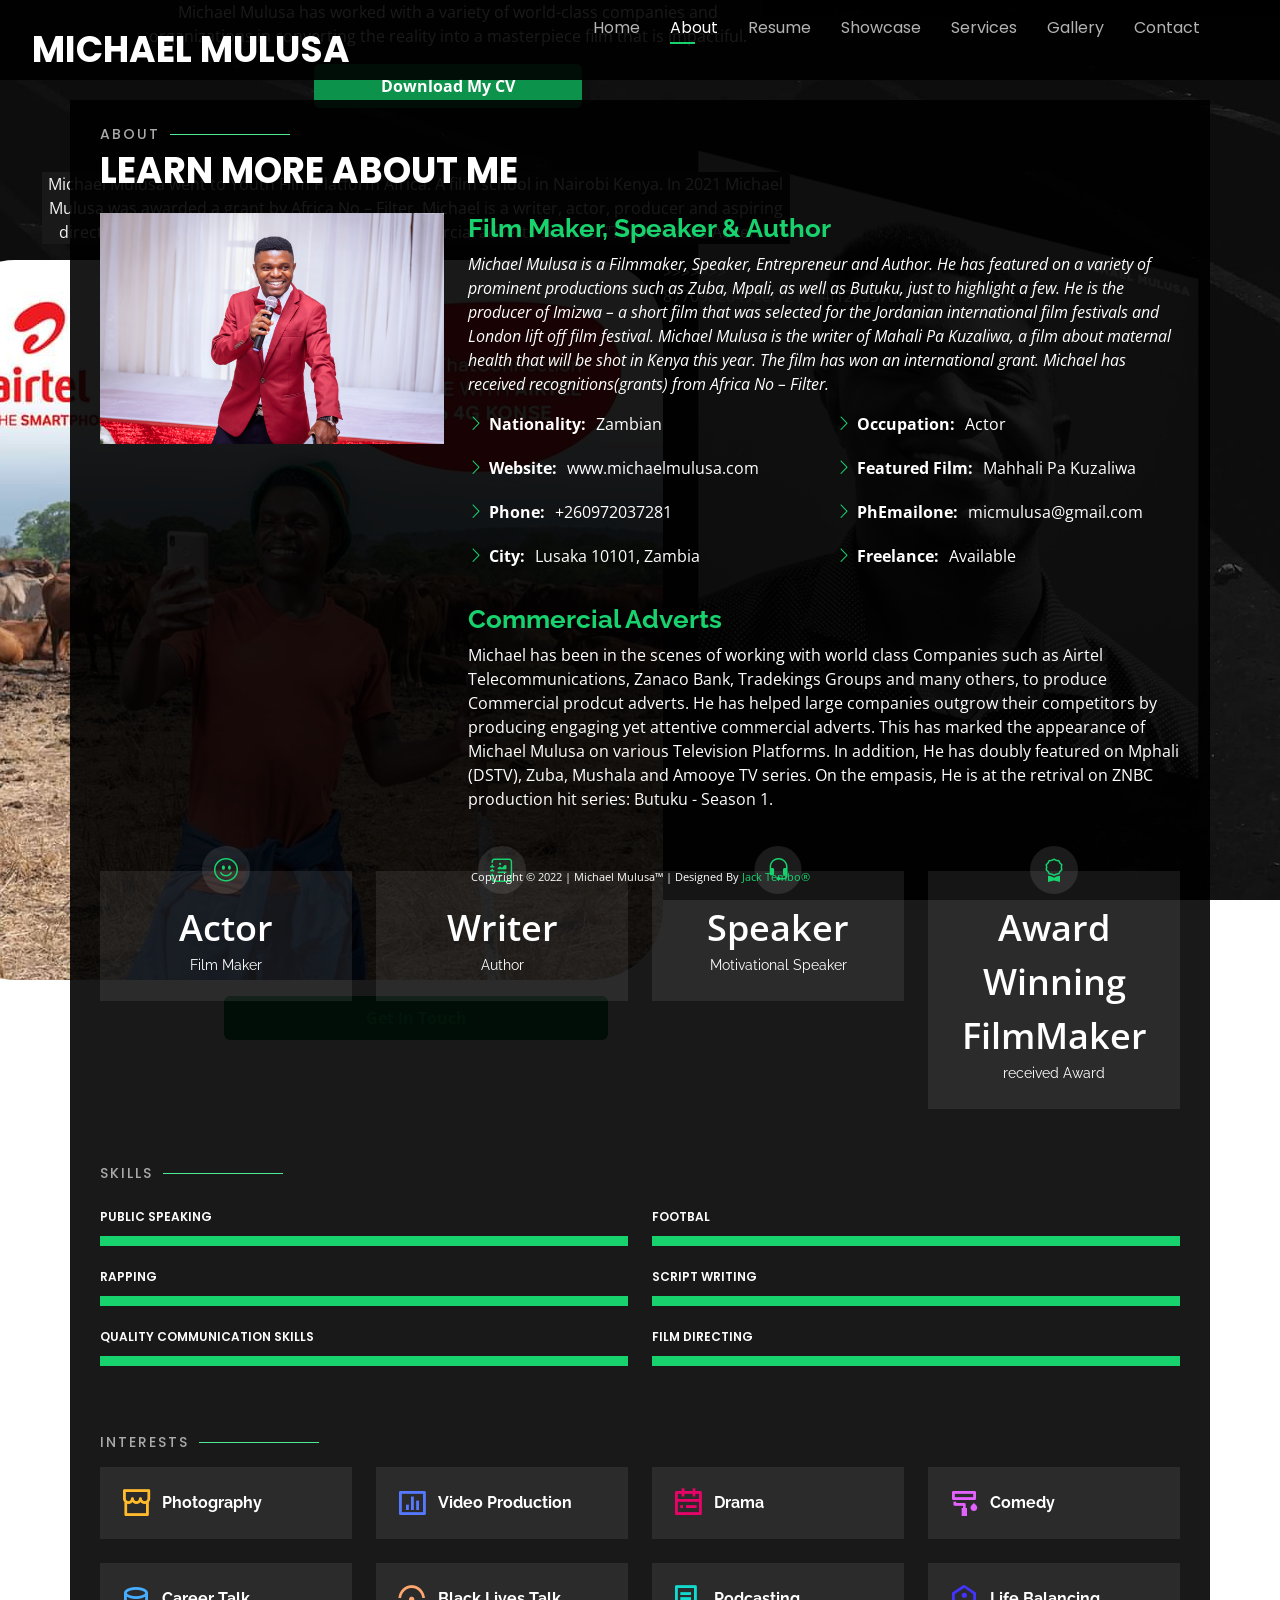
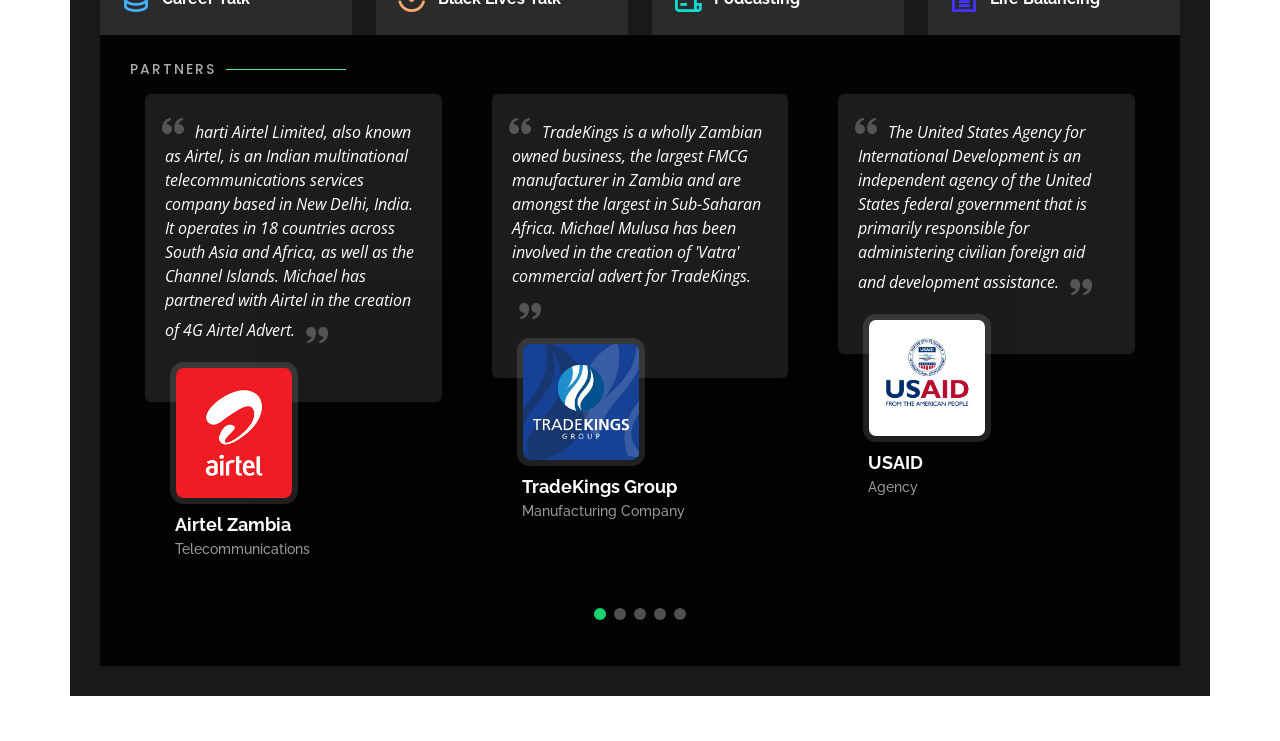
==== commit 465663fa: "reseted" ====
--- a/index.html
+++ b/index.html
@@ -5,7 +5,7 @@
   <meta charset="utf-8">
   <meta content="width=device-width, initial-scale=1.0" name="viewport">
 
-  <title>Michael Mulusa</title>
+  <title>Michael Mulusa | Actor And Author</title>
   <meta content="" name="description">
   <meta content="" name="keywords">
 
@@ -38,11 +38,21 @@
 </head>
 
 <style>
+  .download-resume p {
+    background-color: rgb(27, 25, 25);
+  }
+  .portfolio img {
+    width: 100%;
+  }
   .social-links {
     display: flex;
     flex-direction: column;
   }
 
+  #contact .social-links {
+    display: flex;
+    flex-direction: row;
+  }
   .some-links {
     margin-bottom: 3rem;
     display: flex;
@@ -73,15 +83,87 @@
   th {
     color: #18d26e;
   }
+
+  .download-resume {
+    display: flex;
+    flex-direction: column;
+    justify-content: center;
+    align-items: center;
+  }
+
+  .download-resume p {
+    text-align: center;
+  }
+
+  .download-resume .cv {
+    text-align: center;
+    font-weight: bold;
+    background-color: #0d924b;
+    padding: 10px 30px;
+    color: #fff;
+    border-radius: 6px;
+    width: 50vw;
+  }
+
+  .download-resume p {
+    width: 90%;
+  }
+
+  .get-in-touch {
+    text-align: center;
+    font-weight: bold;
+    background-color: #0d924b;
+    padding: 10px 30px;
+    color: white;
+    border-radius: 6px;
+    width: 30vw;
+    margin-top: 1rem;
+    margin-bottom: 5rem;
+  }
+
+  @media screen and (min-width:768px){
+    .download-resume {
+      width: 70%;
+      margin-right: 15rem;
+    }
+    .download-resume .cv {
+      z-index: 1;
+      width: 30%;
+    }
+
+    .download-resume p {
+      background-color: rgb(14, 13, 13);
+      width: 70%;
+    }
+    
+    .portfolio img {
+      height: 25vw;
+    }
+  }
+
+  @media screen and (max-width:768px) {
+    .portfolio img {
+      width: 100%;
+      height: 80vw;
+    }
+    
+  }
 </style>
 
 <body>
+  <script>
+    function scrolToAbout() {
+      window.location.hash = '#about'
+    }
+    document.addEventListener('DOMContentLoaded', scrolToAbout)
+    
+  </script>
 
   <!-- ======= Header ======= -->
   <header id="header">
     <div class="container">
 
-      <h1><a href="index.html">Michael Mulusa</a></h1>
+      <h1><a href="index.html">MICHAEL MULUSA</a></h1>
       <!-- Uncomment below if you prefer to use an image logo -->
       <!-- <a href="index.html" class="mr-auto"><img src="assets/img/logo.png" alt="" class="img-fluid"></a> -->
       <h2 class="">I'm A <span class="typeText"></span></h2>
@@ -113,7 +195,32 @@
       </div>
     </div>
   </header><!-- End Header -->
-
+  <div class="download-resume">
+  <p>
+    Michael Mulusa has worked with a variety of world-class companies and organizations
+    in converting the reality into a masterpiece film that is impactiful.
+  </p>
+  <a href="assets/img/curriculum-vitae.pdf" class="cv" download>Download My CV</a>
+
+  </div>
+  
+  <div class="airtel-advert">
+    <p>
+      Michael Mulusa went to Youth Film Platform Africa. A film school in Nairobi Kenya. In 2021 Michael Mulusa was awarded a grant by Africa No – Filter.  Michael is a writer, actor, producer and aspiring director. 
+      He has created a vast of engaging commercial adverts such as: "The Airtel
+      4G Advert".
+    </p>
+    <div class="photo">
+<<<<<<< HEAD
+      <img src="" alt="">
+=======
+      <img src="assets/img/michael-airtel.jpg" alt="">
+>>>>>>> 87709a2049eef721104f12c397dd7fd81158b5d5
+    </div>
+    <div class="get-in-touch">
+      <a href="https://wa.me/+260972037281">Get In Touch</a>
+    </div>
+  </div>
   <!-- ======= About Section ======= -->
   <section id="about" class="about">
 
@@ -308,7 +415,7 @@
         <div class="col-lg-3 col-md-4 mt-4 mt-md-0">
           <div class="icon-box">
             <i class="ri-bar-chart-box-line" style="color: #5578ff;"></i>
-            <h3>Video Adventure</h3>
+            <h3>Video Production</h3>
           </div>
         </div>
         <div class="col-lg-3 col-md-4 mt-4 mt-md-0">
@@ -469,7 +576,7 @@
             </p>
             <p>
             <table>
-              <th>Adventure</th>
+              <th>Production</th>
               <th>Role</th>
               <th>Director Network</th>
               <tr>
@@ -510,7 +617,7 @@
               <h4>Radio Broadcasts</h4>
               </p>
               <table>
-                <th>Adventure</th>
+                <th>Production</th>
                 <th>Role</th>
                 <th>Network</th>
                 <tr>
@@ -556,7 +663,7 @@
 
           <h3 class="resume-title">Training</h3>
           <div class="resume-item">
-            <h4>Script Writting</h4>
+            <h4>Script Writing</h4>
             <h5>Youth Film Platform (Kenya)</h5>
             <p><em>Instructor: Rachael Njeri Wainaina</em></p>
           </div>
@@ -585,7 +692,7 @@
             <p><em>Fim Productions involved</em></p>
             <p>
             <table>
-              <th>Adventure</th>
+              <th>Production</th>
               <th>Role</th>
               <th>Network</th>
               <tr>
@@ -596,7 +703,7 @@
               <tr>
                 <td>Can They See Us</td>
                 <td>Supporting</td>
-                <td>Centinental Media</td>
+                <td>Centripetal Media</td>
               </tr>
               <tr>
                 <td>Msitu</td>
@@ -632,7 +739,7 @@
             <p><em>Below are some of the featured Commercials</em></p>
             <p>
             <table>
-              <th>Adventure</th>
+              <th>Production</th>
               <th>Role</th>
               <th>Network</th>
               <tr>
@@ -658,7 +765,7 @@
               <tr>
                 <td>DSTV - Mwatipanga</td>
                 <td>Guest Star</td>
-                <td>Centinental Media</td>
+                <td>Centripetal Media</td>
               </tr>
             </table>
             </p>
@@ -669,7 +776,7 @@
             <p><em>Some of the Involvements Michael has been part of</em></p>
             <p>
             <table>
-              <th>Adventure</th>
+              <th>Production</th>
               <th>Role</th>
               <th>Network</th>
               <tr>
@@ -690,7 +797,7 @@
               <tr>
                 <td>YALDA</td>
                 <td>Communication & Publication Team Writer</td>
-                <td>Africa (Centinental)</td>
+                <td>Africa (Centripetal)</td>
               </tr>
             </table>
             <div class="my-skills">
@@ -835,6 +942,25 @@
           </div>
         </div>
 
+        <div class="row portfolio-container">
+
+        <div class="col-lg-4 col-md-6 portfolio-item filter-app">
+          <div class="portfolio-wrap">
+            <img src="assets/img/butuku.jpg" class="img-fluid" alt="">
+            <div class="portfolio-info">
+              <h4>Butuku.</h4>
+              <p>Film</p>
+              <div class="portfolio-links">
+                <a href="assets/img/butuku.jpg" data-gallery="portfolioGallery"
+                  class="portfolio-lightbox" title="App 1"><i class="bx bx-plus"></i></a>
+                <a href="portfolio-details.html" data-gallery="portfolioDetailsGallery" data-glightbox="type: external"
+                  class="portfolio-details-lightbox" title="Portfolio Details"><i class="bx bx-link"></i></a>
+              </div>
+            </div>
+          </div>
+        </div>
+
+
         <div class="col-lg-4 col-md-6 portfolio-item filter-web">
           <div class="portfolio-wrap">
             <img src="assets/img/1.jpg" class="img-fluid" alt="">
@@ -1044,7 +1170,7 @@
     <!-- You can delete the links only if Jack Tembo permitted you. -->
     <!-- Licensing information: https://jacktembo.com/ -->
 
-    Copyright &copy; 2021 | Michael Mulusa&trade; | Designed By <a href="https://www.jacktembo.com">Jack Tembo&REG;</a>
+    Copyright &copy; 2022 | Michael Mulusa&trade; | Designed By <a href="https://wa.me/+260971977252">Jack Tembo&REG;</a>
   </div>
   <script>
     var typeText = document.querySelector(".typeText")
@@ -1091,12 +1217,13 @@
   <script>
     let theButton = document.querySelector(".about-me")
     function goToAbout() {
-      window.location.replace('#about')
+      window.location.hash = '#about'
       window.location.reload()
-
     }
     theButton.addEventListener('click', goToAbout)
   </script>
+   
+   
   <!-- Vendor JS Files -->
   <script src="assets/vendor/bootstrap/js/bootstrap.bundle.min.js"></script>
   <script src="assets/vendor/glightbox/js/glightbox.min.js"></script>
--- a/assets/css/style.css
+++ b/assets/css/style.css
@@ -59,7 +59,7 @@
 #header {
   transition: ease-in-out 0.3s;
   position: relative;
-  height: 100vh;
+  height: 70vh;
   display: flex;
   align-items: center;
   z-index: 997;
@@ -68,6 +68,13 @@
 
 #header * {
   transition: ease-in-out 0.3s;
+}
+
+#header .container h1 {
+  font-size: 170%;
+  position: absolute;
+  top: 2rem;
+  left: 2rem;
 }
 
 #header h1 {
@@ -274,6 +281,7 @@
 
 @media (max-width: 991px) {
   .mobile-nav-toggle {
+    z-index: 999;
     display: block;
   }
   .navbar ul {
@@ -1232,9 +1240,47 @@
   height: 100%;
 }
 
+.airtel-advert img {
+  width: 90%;
+  border-radius: 10%;
+}
+
+.airtel-advert {
+  margin-top: 4rem;
+  margin-bottom: 2rem;
+  width: 100%;
+  display: flex;
+  flex-direction: column;
+  align-items: center;
+}
+
+.airtel-advert .photo {
+  display: flex;
+  justify-content: center;
+}
+.airtel-advert p {
+  text-align: center;
+  width: 90%;
+  background-color: #1a1919;
+  color: whitesmoke;
+}
+
+@media screen and (min-width: 768px) {
+  .airtel-advert {
+    width: 65%;
+  }
+}
 @media screen and (min-width: 768px) {
   .video-player {
     width: 60vw;
     height: 33vw;
   }
 }
+
+@media screen and (min-width: 768px) {
+  .navbar {
+    position: absolute;
+    top: 1rem;
+    right: 5rem;
+  }
+}
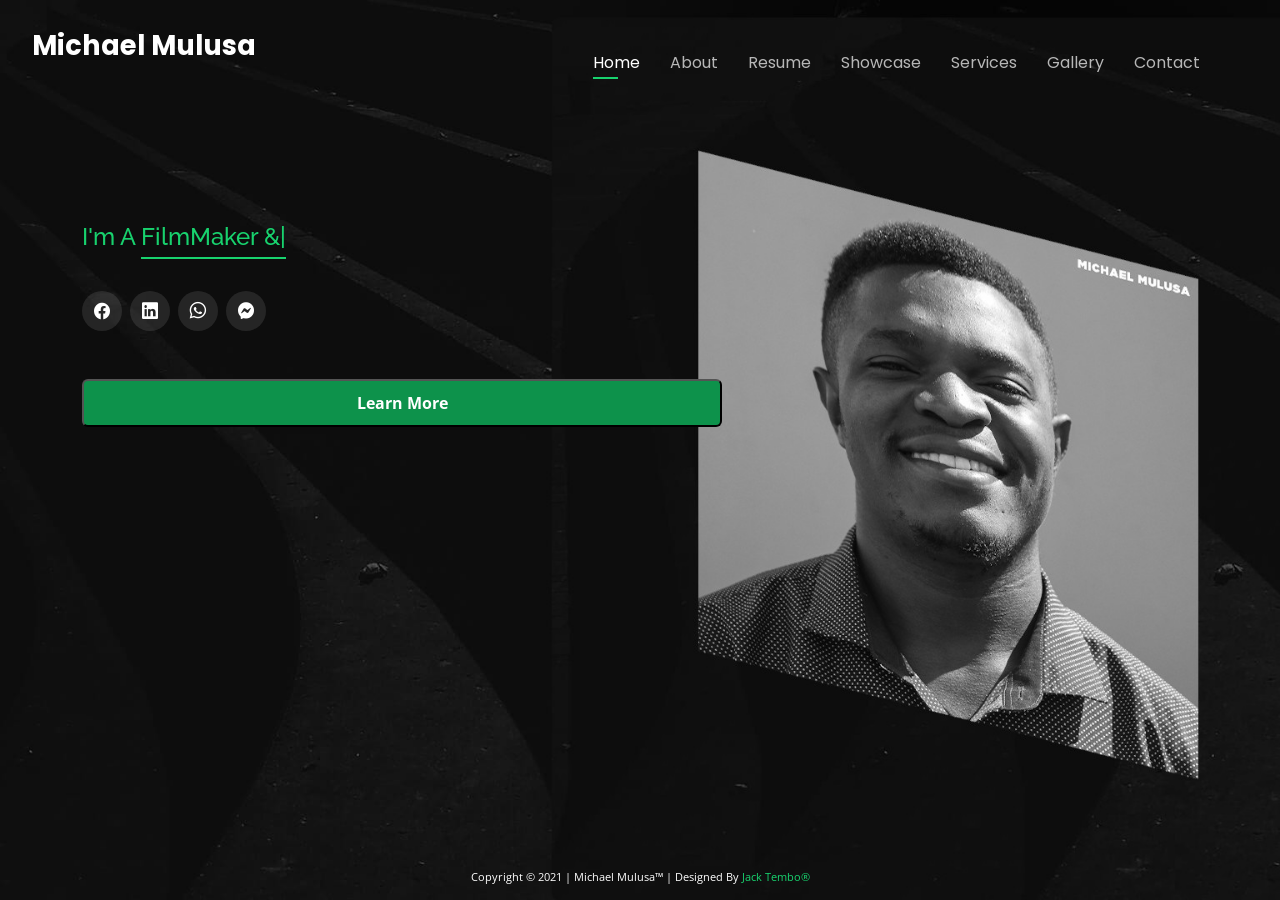
==== commit 32a9a0b5: "manually replaced" ====
--- a/index.html
+++ b/index.html
@@ -5,7 +5,7 @@
   <meta charset="utf-8">
   <meta content="width=device-width, initial-scale=1.0" name="viewport">
 
-  <title>Michael Mulusa | Actor And Author</title>
+  <title>Michael Mulusa</title>
   <meta content="" name="description">
   <meta content="" name="keywords">
 
@@ -38,21 +38,11 @@
 </head>
 
 <style>
-  .download-resume p {
-    background-color: rgb(27, 25, 25);
-  }
-  .portfolio img {
-    width: 100%;
-  }
   .social-links {
     display: flex;
     flex-direction: column;
   }
 
-  #contact .social-links {
-    display: flex;
-    flex-direction: row;
-  }
   .some-links {
     margin-bottom: 3rem;
     display: flex;
@@ -83,87 +73,15 @@
   th {
     color: #18d26e;
   }
-
-  .download-resume {
-    display: flex;
-    flex-direction: column;
-    justify-content: center;
-    align-items: center;
-  }
-
-  .download-resume p {
-    text-align: center;
-  }
-
-  .download-resume .cv {
-    text-align: center;
-    font-weight: bold;
-    background-color: #0d924b;
-    padding: 10px 30px;
-    color: #fff;
-    border-radius: 6px;
-    width: 50vw;
-  }
-
-  .download-resume p {
-    width: 90%;
-  }
-
-  .get-in-touch {
-    text-align: center;
-    font-weight: bold;
-    background-color: #0d924b;
-    padding: 10px 30px;
-    color: white;
-    border-radius: 6px;
-    width: 30vw;
-    margin-top: 1rem;
-    margin-bottom: 5rem;
-  }
-
-  @media screen and (min-width:768px){
-    .download-resume {
-      width: 70%;
-      margin-right: 15rem;
-    }
-    .download-resume .cv {
-      z-index: 1;
-      width: 30%;
-    }
-
-    .download-resume p {
-      background-color: rgb(14, 13, 13);
-      width: 70%;
-    }
-    
-    .portfolio img {
-      height: 25vw;
-    }
-  }
-
-  @media screen and (max-width:768px) {
-    .portfolio img {
-      width: 100%;
-      height: 80vw;
-    }
-    
-  }
 </style>
 
 <body>
-  <script>
-    function scrolToAbout() {
-      window.location.hash = '#about'
-    }
-    document.addEventListener('DOMContentLoaded', scrolToAbout)
-    
-  </script>
 
   <!-- ======= Header ======= -->
   <header id="header">
     <div class="container">
 
-      <h1><a href="index.html">MICHAEL MULUSA</a></h1>
+      <h1><a href="index.html">Michael Mulusa</a></h1>
       <!-- Uncomment below if you prefer to use an image logo -->
       <!-- <a href="index.html" class="mr-auto"><img src="assets/img/logo.png" alt="" class="img-fluid"></a> -->
       <h2 class="">I'm A <span class="typeText"></span></h2>
@@ -195,32 +113,7 @@
       </div>
     </div>
   </header><!-- End Header -->
-  <div class="download-resume">
-  <p>
-    Michael Mulusa has worked with a variety of world-class companies and organizations
-    in converting the reality into a masterpiece film that is impactiful.
-  </p>
-  <a href="assets/img/curriculum-vitae.pdf" class="cv" download>Download My CV</a>
-
-  </div>
-  
-  <div class="airtel-advert">
-    <p>
-      Michael Mulusa went to Youth Film Platform Africa. A film school in Nairobi Kenya. In 2021 Michael Mulusa was awarded a grant by Africa No – Filter.  Michael is a writer, actor, producer and aspiring director. 
-      He has created a vast of engaging commercial adverts such as: "The Airtel
-      4G Advert".
-    </p>
-    <div class="photo">
-<<<<<<< HEAD
-      <img src="" alt="">
-=======
-      <img src="assets/img/michael-airtel.jpg" alt="">
->>>>>>> 87709a2049eef721104f12c397dd7fd81158b5d5
-    </div>
-    <div class="get-in-touch">
-      <a href="https://wa.me/+260972037281">Get In Touch</a>
-    </div>
-  </div>
+
   <!-- ======= About Section ======= -->
   <section id="about" class="about">
 
@@ -415,7 +308,7 @@
         <div class="col-lg-3 col-md-4 mt-4 mt-md-0">
           <div class="icon-box">
             <i class="ri-bar-chart-box-line" style="color: #5578ff;"></i>
-            <h3>Video Production</h3>
+            <h3>Video Adventure</h3>
           </div>
         </div>
         <div class="col-lg-3 col-md-4 mt-4 mt-md-0">
@@ -576,7 +469,7 @@
             </p>
             <p>
             <table>
-              <th>Production</th>
+              <th>Adventure</th>
               <th>Role</th>
               <th>Director Network</th>
               <tr>
@@ -617,7 +510,7 @@
               <h4>Radio Broadcasts</h4>
               </p>
               <table>
-                <th>Production</th>
+                <th>Adventure</th>
                 <th>Role</th>
                 <th>Network</th>
                 <tr>
@@ -663,7 +556,7 @@
 
           <h3 class="resume-title">Training</h3>
           <div class="resume-item">
-            <h4>Script Writing</h4>
+            <h4>Script Writting</h4>
             <h5>Youth Film Platform (Kenya)</h5>
             <p><em>Instructor: Rachael Njeri Wainaina</em></p>
           </div>
@@ -692,7 +585,7 @@
             <p><em>Fim Productions involved</em></p>
             <p>
             <table>
-              <th>Production</th>
+              <th>Adventure</th>
               <th>Role</th>
               <th>Network</th>
               <tr>
@@ -703,7 +596,7 @@
               <tr>
                 <td>Can They See Us</td>
                 <td>Supporting</td>
-                <td>Centripetal Media</td>
+                <td>Centinental Media</td>
               </tr>
               <tr>
                 <td>Msitu</td>
@@ -739,7 +632,7 @@
             <p><em>Below are some of the featured Commercials</em></p>
             <p>
             <table>
-              <th>Production</th>
+              <th>Adventure</th>
               <th>Role</th>
               <th>Network</th>
               <tr>
@@ -765,7 +658,7 @@
               <tr>
                 <td>DSTV - Mwatipanga</td>
                 <td>Guest Star</td>
-                <td>Centripetal Media</td>
+                <td>Centinental Media</td>
               </tr>
             </table>
             </p>
@@ -776,7 +669,7 @@
             <p><em>Some of the Involvements Michael has been part of</em></p>
             <p>
             <table>
-              <th>Production</th>
+              <th>Adventure</th>
               <th>Role</th>
               <th>Network</th>
               <tr>
@@ -797,7 +690,7 @@
               <tr>
                 <td>YALDA</td>
                 <td>Communication & Publication Team Writer</td>
-                <td>Africa (Centripetal)</td>
+                <td>Africa (Centinental)</td>
               </tr>
             </table>
             <div class="my-skills">
@@ -942,25 +835,6 @@
           </div>
         </div>
 
-        <div class="row portfolio-container">
-
-        <div class="col-lg-4 col-md-6 portfolio-item filter-app">
-          <div class="portfolio-wrap">
-            <img src="assets/img/butuku.jpg" class="img-fluid" alt="">
-            <div class="portfolio-info">
-              <h4>Butuku.</h4>
-              <p>Film</p>
-              <div class="portfolio-links">
-                <a href="assets/img/butuku.jpg" data-gallery="portfolioGallery"
-                  class="portfolio-lightbox" title="App 1"><i class="bx bx-plus"></i></a>
-                <a href="portfolio-details.html" data-gallery="portfolioDetailsGallery" data-glightbox="type: external"
-                  class="portfolio-details-lightbox" title="Portfolio Details"><i class="bx bx-link"></i></a>
-              </div>
-            </div>
-          </div>
-        </div>
-
-
         <div class="col-lg-4 col-md-6 portfolio-item filter-web">
           <div class="portfolio-wrap">
             <img src="assets/img/1.jpg" class="img-fluid" alt="">
@@ -1170,7 +1044,7 @@
     <!-- You can delete the links only if Jack Tembo permitted you. -->
     <!-- Licensing information: https://jacktembo.com/ -->
 
-    Copyright &copy; 2022 | Michael Mulusa&trade; | Designed By <a href="https://wa.me/+260971977252">Jack Tembo&REG;</a>
+    Copyright &copy; 2021 | Michael Mulusa&trade; | Designed By <a href="https://www.jacktembo.com">Jack Tembo&REG;</a>
   </div>
   <script>
     var typeText = document.querySelector(".typeText")
@@ -1217,13 +1091,12 @@
   <script>
     let theButton = document.querySelector(".about-me")
     function goToAbout() {
-      window.location.hash = '#about'
+      window.location.replace('#about')
       window.location.reload()
+
     }
     theButton.addEventListener('click', goToAbout)
   </script>
-   
-   
   <!-- Vendor JS Files -->
   <script src="assets/vendor/bootstrap/js/bootstrap.bundle.min.js"></script>
   <script src="assets/vendor/glightbox/js/glightbox.min.js"></script>
@@ -1238,4 +1111,4 @@
 
 </body>
 
-</html>+</html>
